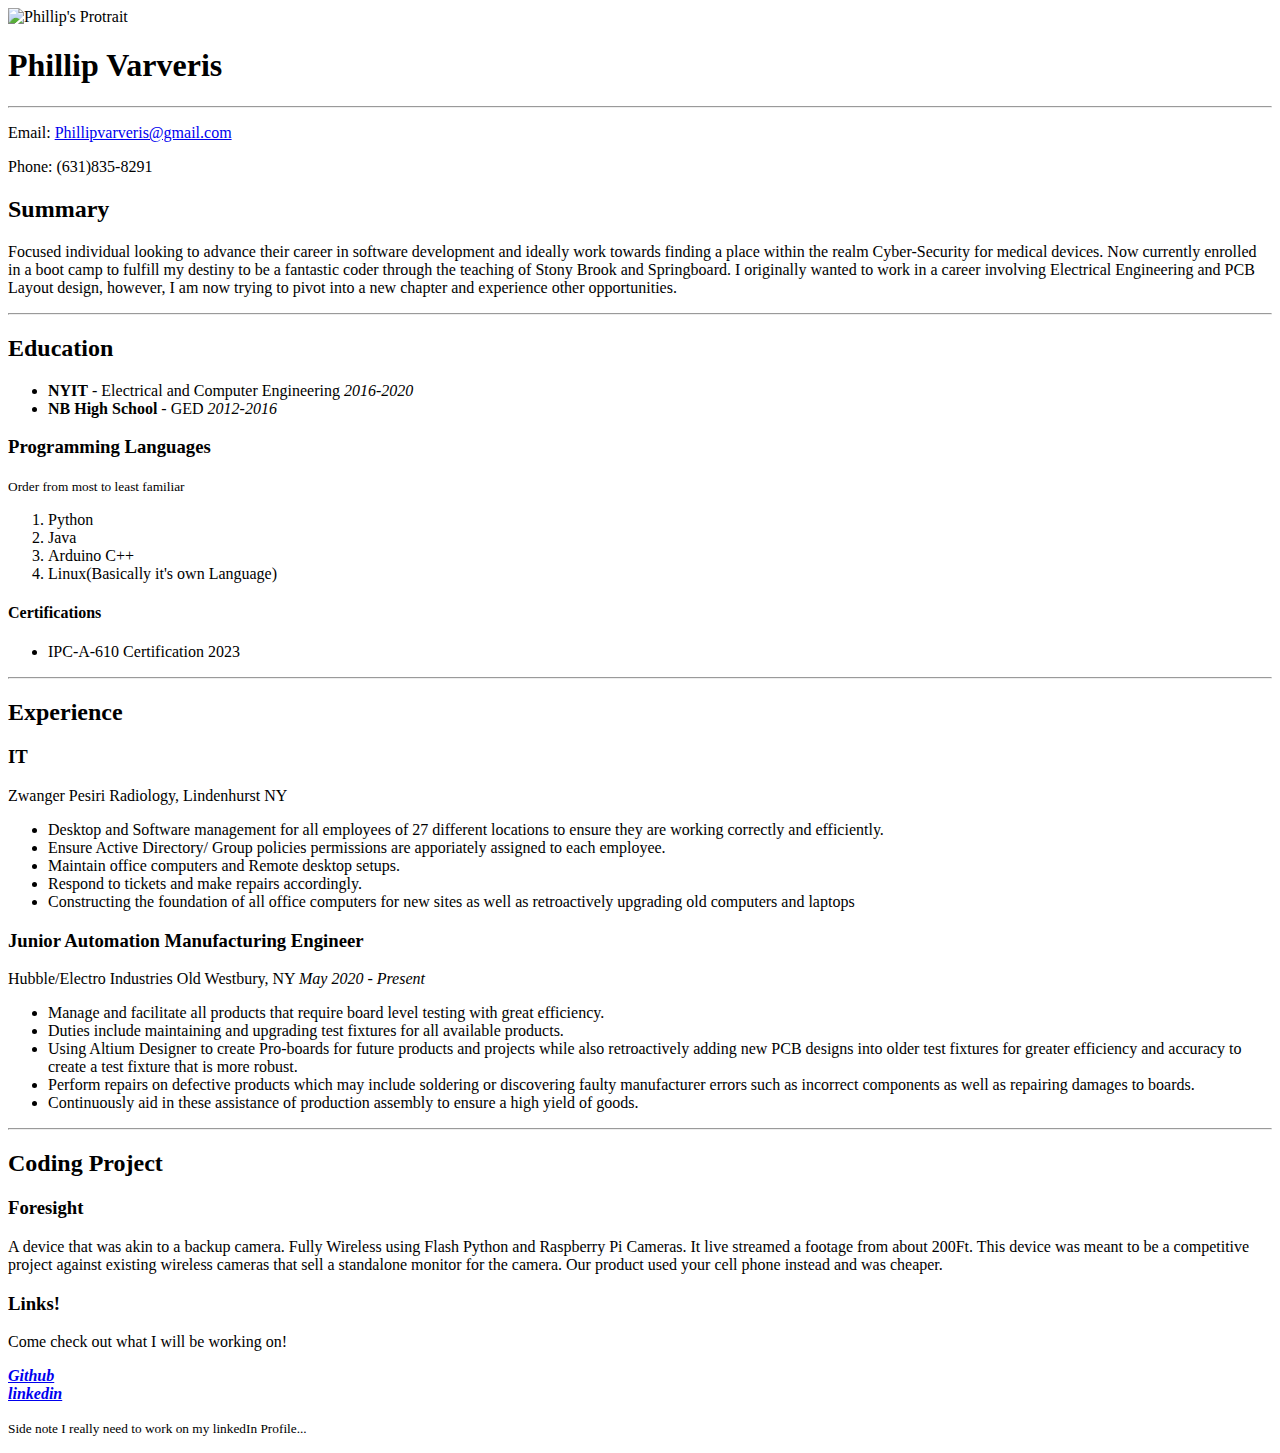
==== index.html @ 9ce65b91 "Merge e201e0ba79f2aab0605f20589546055c1c4a7bfb into a5d68323caaba52f3f9387bc329c0ca9740bcaac" ====
<!DOCTYPE html>
<html lang="en">

<head>
  <meta charset="UTF-8">
  <meta name="viewport" content="width=device-width, initial-scale=1.0">
  <title>Phillip's Digital CV</title>
  <meta name="description" content="Digital CV  for Phillip, a man with the dream of becoming a software engineer">
</head>

<body>
  
  <!-- Start the sections divdie into 3 parts... header, main, footer. 
  Section off each point  -->
  <header>
    <img src="./Images/Phillip.PNG" width="180" alt="Phillip's Protrait" >
    <H1>Phillip Varveris</H1>
    <hr> 
    <p> Email: <a href="Phillipvarveris@gmail.com"> Phillipvarveris@gmail.com</a> </p>
    <p> Phone: (631)835-8291</p>
  </header>

  <main>
  <!--Startin Summary-->
    <section>
      <h2>Summary</h2>
      <p>Focused individual looking to advance their career in software development and ideally work towards finding a place within the realm Cyber-Security for medical devices. Now currently enrolled in a boot camp to fulfill my destiny to be a fantastic coder through the teaching of Stony Brook and Springboard. I originally wanted to work in a career involving Electrical Engineering and PCB Layout design, however, I am now trying to pivot into a new chapter and experience other opportunities.</p>
 <hr> 
    </section>
    <!--Education-->
    <section>
      <h2>Education</h2>
      <ul>
        <li><b>NYIT</b> - Electrical and Computer Engineering <i>2016-2020</i></li>
        <li><b>NB High School</b> - GED <i>2012-2016</i></li>
      </ul>
    </section>
    <!--Skills Added from Resume-->
    <!--
    <section>
      <h2>Technical Skills</h2>
      <div>
        <h3><b>Software/Tools</b></h3>
        <ul>
          <li>Microsoft Office</li>
          <li>AutoCAD</li>
          <li>Fusion 360</li>
          <li>Altium Designer</li>
          <li>MATLAB</li>
          <li>LTSpice</li>
          <li>NI Multisim</li>
        </ul> -->
<!--Formatted Software tools into a table-->
<!--<h2>Technical Skills</h2>
<h3>Software/Tools</h3>
<table>
  <thead>
    <tr>
      <th>Software</th>
      <th>Description</th>
      <th>Skill Level</th>
    </tr>
  </thead>
  <tbody>
    <tr>
      <td>Microsoft Office</td>
      <td> Word, Excel, Power Point, and other production tools</td>
      <td>God tier</td>
    </tr>
    <tr>
      <td>Altium Designer</td>
      <td>PCB and electronic desgin automation for circuit boards</td>
      <td>Intermediate</td>
    </tr>
    <tr>
      <td>AutoCAD</td>
      <td>Software focued on architecture and engineering based on 2D and 3D design modeling</td>
      <td>Intermediate</td>
    </tr>
    <tr>
      <td>Fusion 360</td>
      <td>a 3D based modeling software </td>
      <td>Familar</td>
    </tr>
    <tr>
      <td>LTSpice</td>
      <td>Circuit simulation and design</td>
      <td>Advanced</td>
    </tr>
    <tr>
      <td>Blender</td>
      <td>Animation and modeling Software</td>
      <td>Beginner</td>
    </tr>
    <tr>
      <td>PhotoShop</td>
      <td>One of the best photo editors</td>
      <td>Intermediate</td>
    </tr>
    <tr></tr>
  </tbody>
</table>
      </div>
      <div> -->
      <!--Order From most to least familiar using ordered list to show the importance of having order-->
        <h3>Programming Languages</h3>
        <p><small>Order from most to least familiar</small></p>
        <ol>
          <li>Python</li>
          <li>Java</li>
          <li>Arduino C++</li>
          <li>Linux(Basically it's own Language)</li>
        </ol>
      </div>
      <div>
        <h4>Certifications</h4>
        <ul>
          <li>IPC-A-610 Certification 2023</li>
        </ul>
      </div>
    </section>
    <!-- Add Work Experience-->
    <hr> 
    <section>
      <h2>Experience</h2>
      <div>
        <h3>IT</h3>
        <p>Zwanger Pesiri Radiology, Lindenhurst NY</p>
        <ul>
          <li> Desktop and Software management for all employees of 27 different locations to ensure they are working
            correctly
            and efficiently.</li>
          <li>Ensure Active Directory/ Group policies permissions are apporiately assigned to each employee.</li>
          <li>Maintain office computers and Remote desktop setups.</li>
          <li>Respond to tickets and make repairs accordingly.</li>
          <li>Constructing the foundation of all office computers for new sites as well as retroactively upgrading old
            computers and laptops</li>
        </ul>
      </div>
      <div>
        <h3>Junior Automation Manufacturing Engineer</h3>
        <p>Hubble/Electro Industries Old Westbury, NY <i>May 2020 - Present</i></p>
        <ul>
          <li>Manage and facilitate all products that require board level testing with great efficiency.</li>
          <li>Duties include maintaining and upgrading test fixtures for all available products.</li>
          <li>Using Altium Designer to create Pro-boards for future products and projects while also retroactively adding new PCB designs into older test fixtures for greater efficiency and accuracy to create a test fixture that is more robust.</li>
          <li>Perform repairs on defective products which may include soldering or discovering faulty manufacturer errors such as incorrect components as well as repairing damages to boards.</li>
          <li>Continuously aid in these assistance of production assembly to ensure a high yield of goods.</li>
        </ul>
      </div>
    </section>
  <!--College Coding Project from 2019-->
  <hr> 
    <h2>Coding Project</h2>
    <h3>Foresight</h3>
   <p>A device that was akin to a backup camera. Fully Wireless using Flash Python and Raspberry Pi Cameras. It live
    streamed a footage from about 200Ft. This device was meant to be a competitive project against existing wireless cameras that sell a standalone monitor for the camera. Our product used your cell phone instead and was cheaper.</p> 
  </main>

  <footer>
  <h3>Links!</h3>
    <p>Come check out what I will be working on!</p>
    <b><i><a href="https://github.com/PhillJr"> Github </a></i></b>
    <br>
    <b><i><a href="https://www.linkedin.com/in/phillip-varveris-836770120/"> linkedin </a></i></b>
    <p><small>Side note I really need to work on my linkedIn Profile...</small></p>
    
  </footer>

</body>

</html>
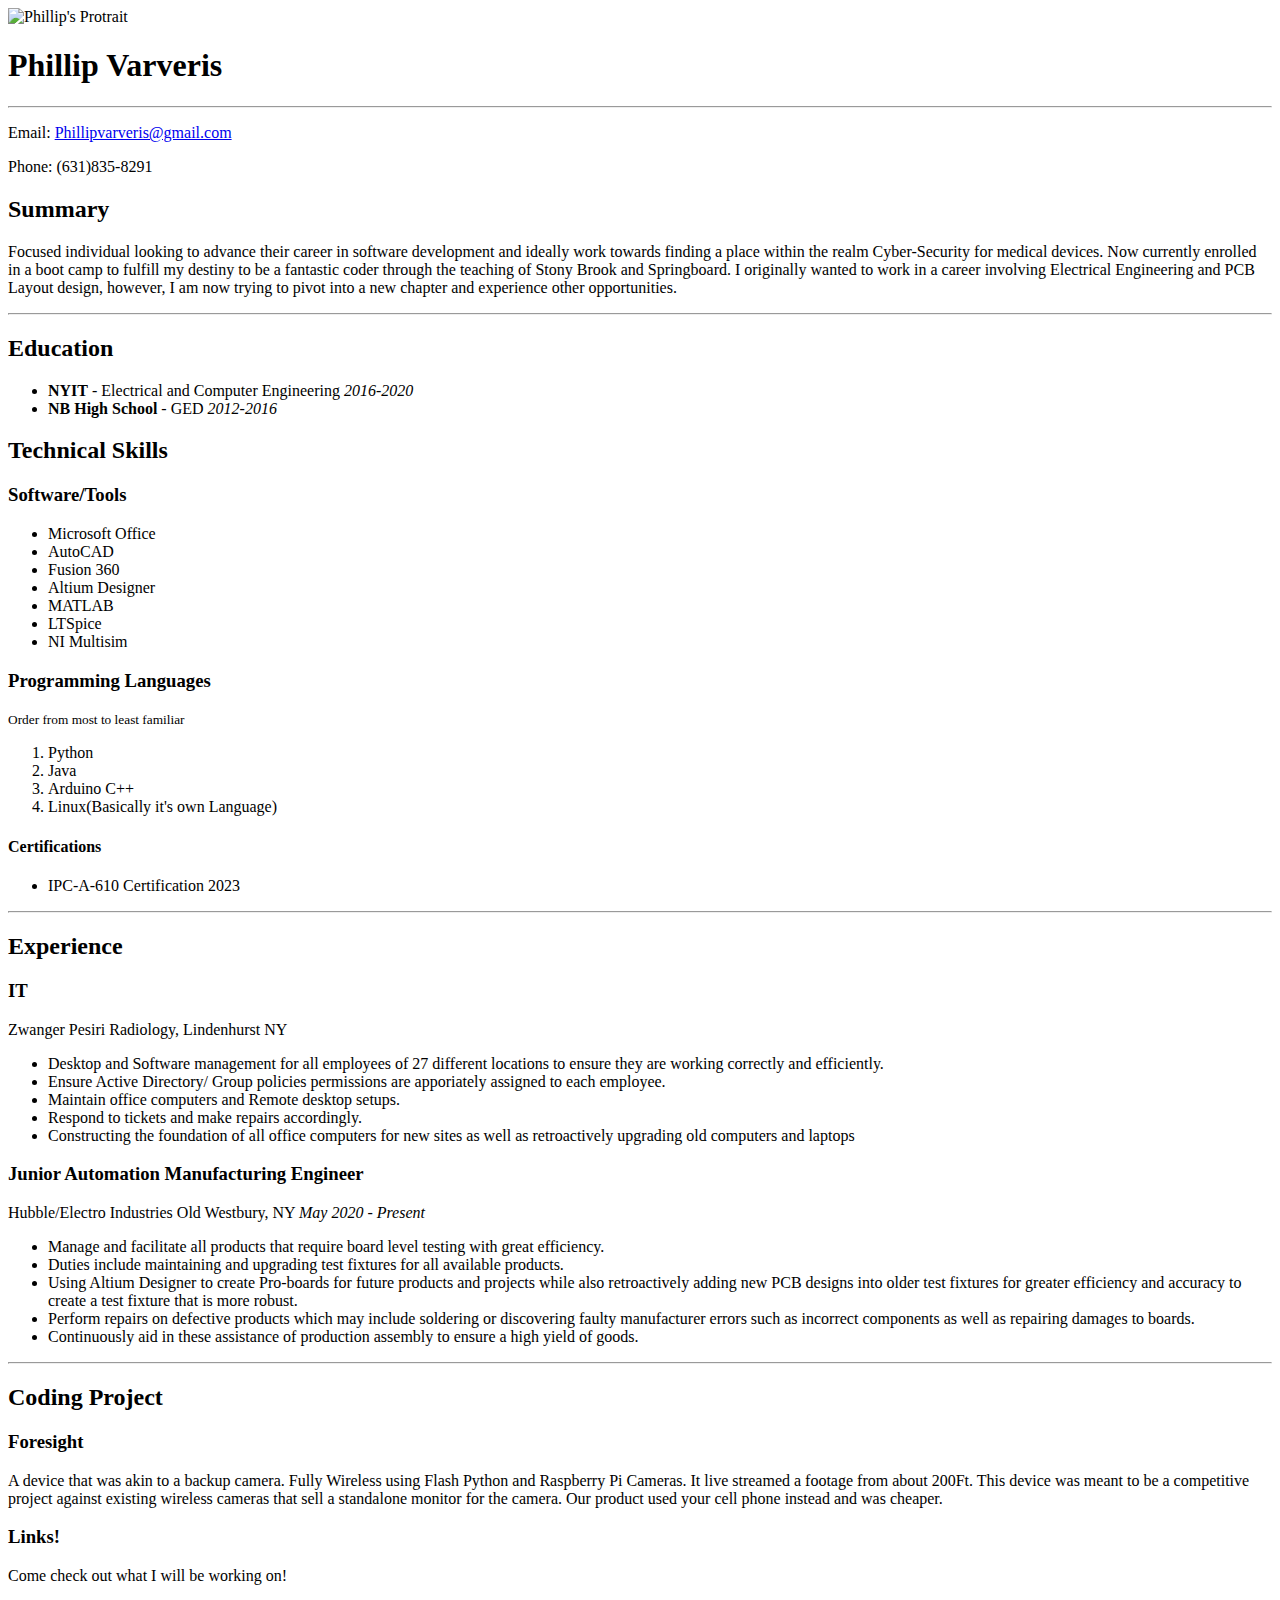
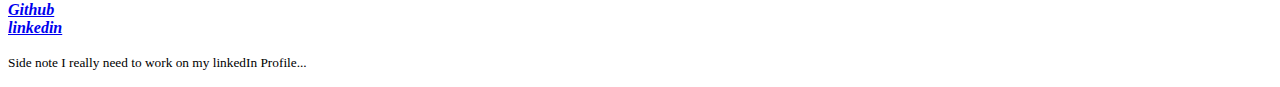
==== commit cee41f56: "Set main file to original state before exersice 1.2" ====
--- a/index.html
+++ b/index.html
@@ -36,7 +36,7 @@
       </ul>
     </section>
     <!--Skills Added from Resume-->
-    <!--
+
     <section>
       <h2>Technical Skills</h2>
       <div>
@@ -49,59 +49,9 @@
           <li>MATLAB</li>
           <li>LTSpice</li>
           <li>NI Multisim</li>
-        </ul> -->
-<!--Formatted Software tools into a table-->
-<!--<h2>Technical Skills</h2>
-<h3>Software/Tools</h3>
-<table>
-  <thead>
-    <tr>
-      <th>Software</th>
-      <th>Description</th>
-      <th>Skill Level</th>
-    </tr>
-  </thead>
-  <tbody>
-    <tr>
-      <td>Microsoft Office</td>
-      <td> Word, Excel, Power Point, and other production tools</td>
-      <td>God tier</td>
-    </tr>
-    <tr>
-      <td>Altium Designer</td>
-      <td>PCB and electronic desgin automation for circuit boards</td>
-      <td>Intermediate</td>
-    </tr>
-    <tr>
-      <td>AutoCAD</td>
-      <td>Software focued on architecture and engineering based on 2D and 3D design modeling</td>
-      <td>Intermediate</td>
-    </tr>
-    <tr>
-      <td>Fusion 360</td>
-      <td>a 3D based modeling software </td>
-      <td>Familar</td>
-    </tr>
-    <tr>
-      <td>LTSpice</td>
-      <td>Circuit simulation and design</td>
-      <td>Advanced</td>
-    </tr>
-    <tr>
-      <td>Blender</td>
-      <td>Animation and modeling Software</td>
-      <td>Beginner</td>
-    </tr>
-    <tr>
-      <td>PhotoShop</td>
-      <td>One of the best photo editors</td>
-      <td>Intermediate</td>
-    </tr>
-    <tr></tr>
-  </tbody>
-</table>
+        </ul>
       </div>
-      <div> -->
+      <div>
       <!--Order From most to least familiar using ordered list to show the importance of having order-->
         <h3>Programming Languages</h3>
         <p><small>Order from most to least familiar</small></p>
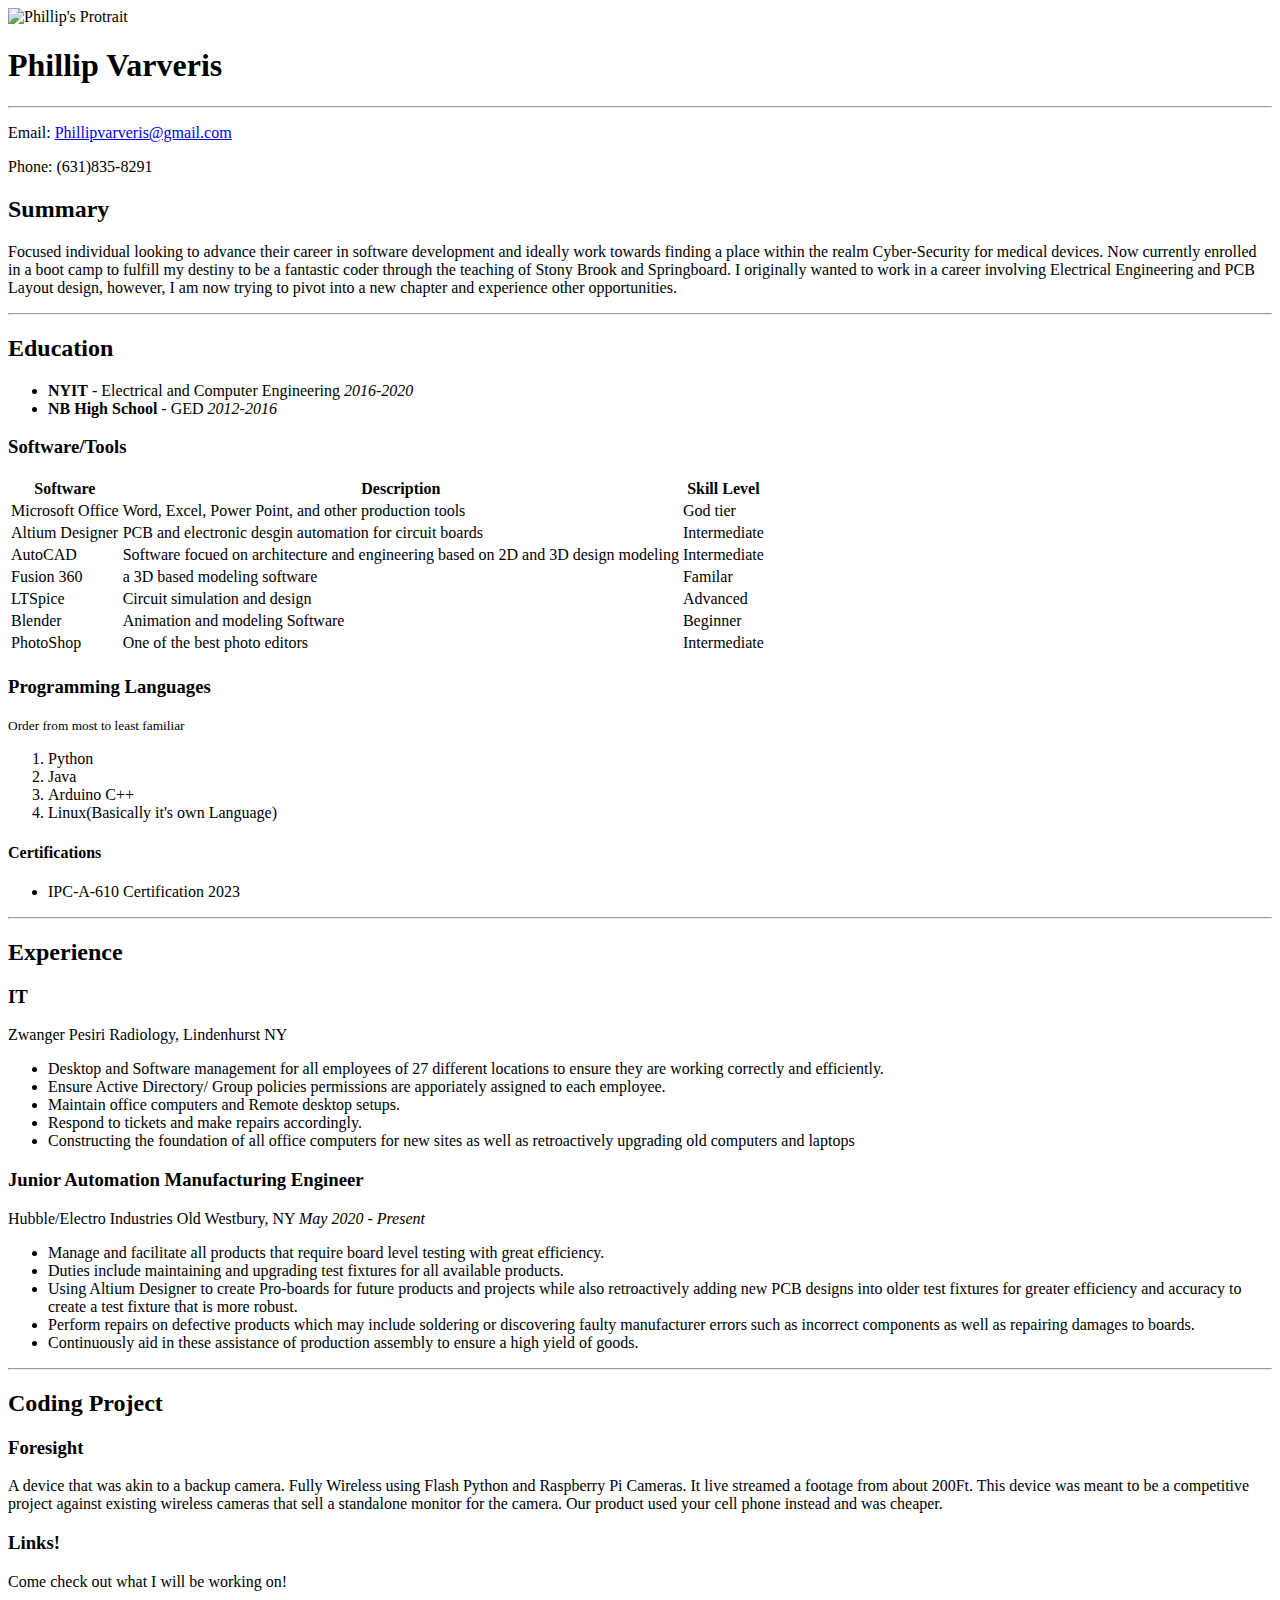
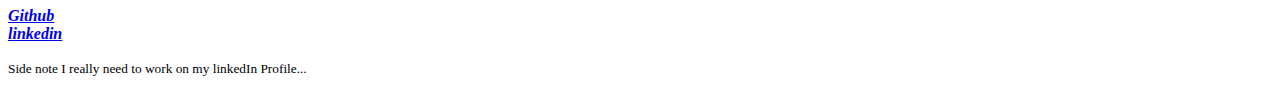
==== commit 70786830: "Added Table" ====
--- a/index.html
+++ b/index.html
@@ -36,20 +36,55 @@
       </ul>
     </section>
     <!--Skills Added from Resume-->
-
-    <section>
-      <h2>Technical Skills</h2>
-      <div>
-        <h3><b>Software/Tools</b></h3>
-        <ul>
-          <li>Microsoft Office</li>
-          <li>AutoCAD</li>
-          <li>Fusion 360</li>
-          <li>Altium Designer</li>
-          <li>MATLAB</li>
-          <li>LTSpice</li>
-          <li>NI Multisim</li>
-        </ul>
+<!--Formatted Software tools into a table-->
+<h3>Software/Tools</h3>
+<table>
+  <thead>
+    <tr>
+      <th>Software</th>
+      <th>Description</th>
+      <th>Skill Level</th>
+    </tr>
+  </thead>
+  <tbody>
+    <tr>
+      <td>Microsoft Office</td>
+      <td> Word, Excel, Power Point, and other production tools</td>
+      <td>God tier</td>
+    </tr>
+    <tr>
+      <td>Altium Designer</td>
+      <td>PCB and electronic desgin automation for circuit boards</td>
+      <td>Intermediate</td>
+    </tr>
+    <tr>
+      <td>AutoCAD</td>
+      <td>Software focued on architecture and engineering based on 2D and 3D design modeling</td>
+      <td>Intermediate</td>
+    </tr>
+    <tr>
+      <td>Fusion 360</td>
+      <td>a 3D based modeling software </td>
+      <td>Familar</td>
+    </tr>
+    <tr>
+      <td>LTSpice</td>
+      <td>Circuit simulation and design</td>
+      <td>Advanced</td>
+    </tr>
+    <tr>
+      <td>Blender</td>
+      <td>Animation and modeling Software</td>
+      <td>Beginner</td>
+    </tr>
+    <tr>
+      <td>PhotoShop</td>
+      <td>One of the best photo editors</td>
+      <td>Intermediate</td>
+    </tr>
+    <tr></tr>
+  </tbody>
+</table>
       </div>
       <div>
       <!--Order From most to least familiar using ordered list to show the importance of having order-->
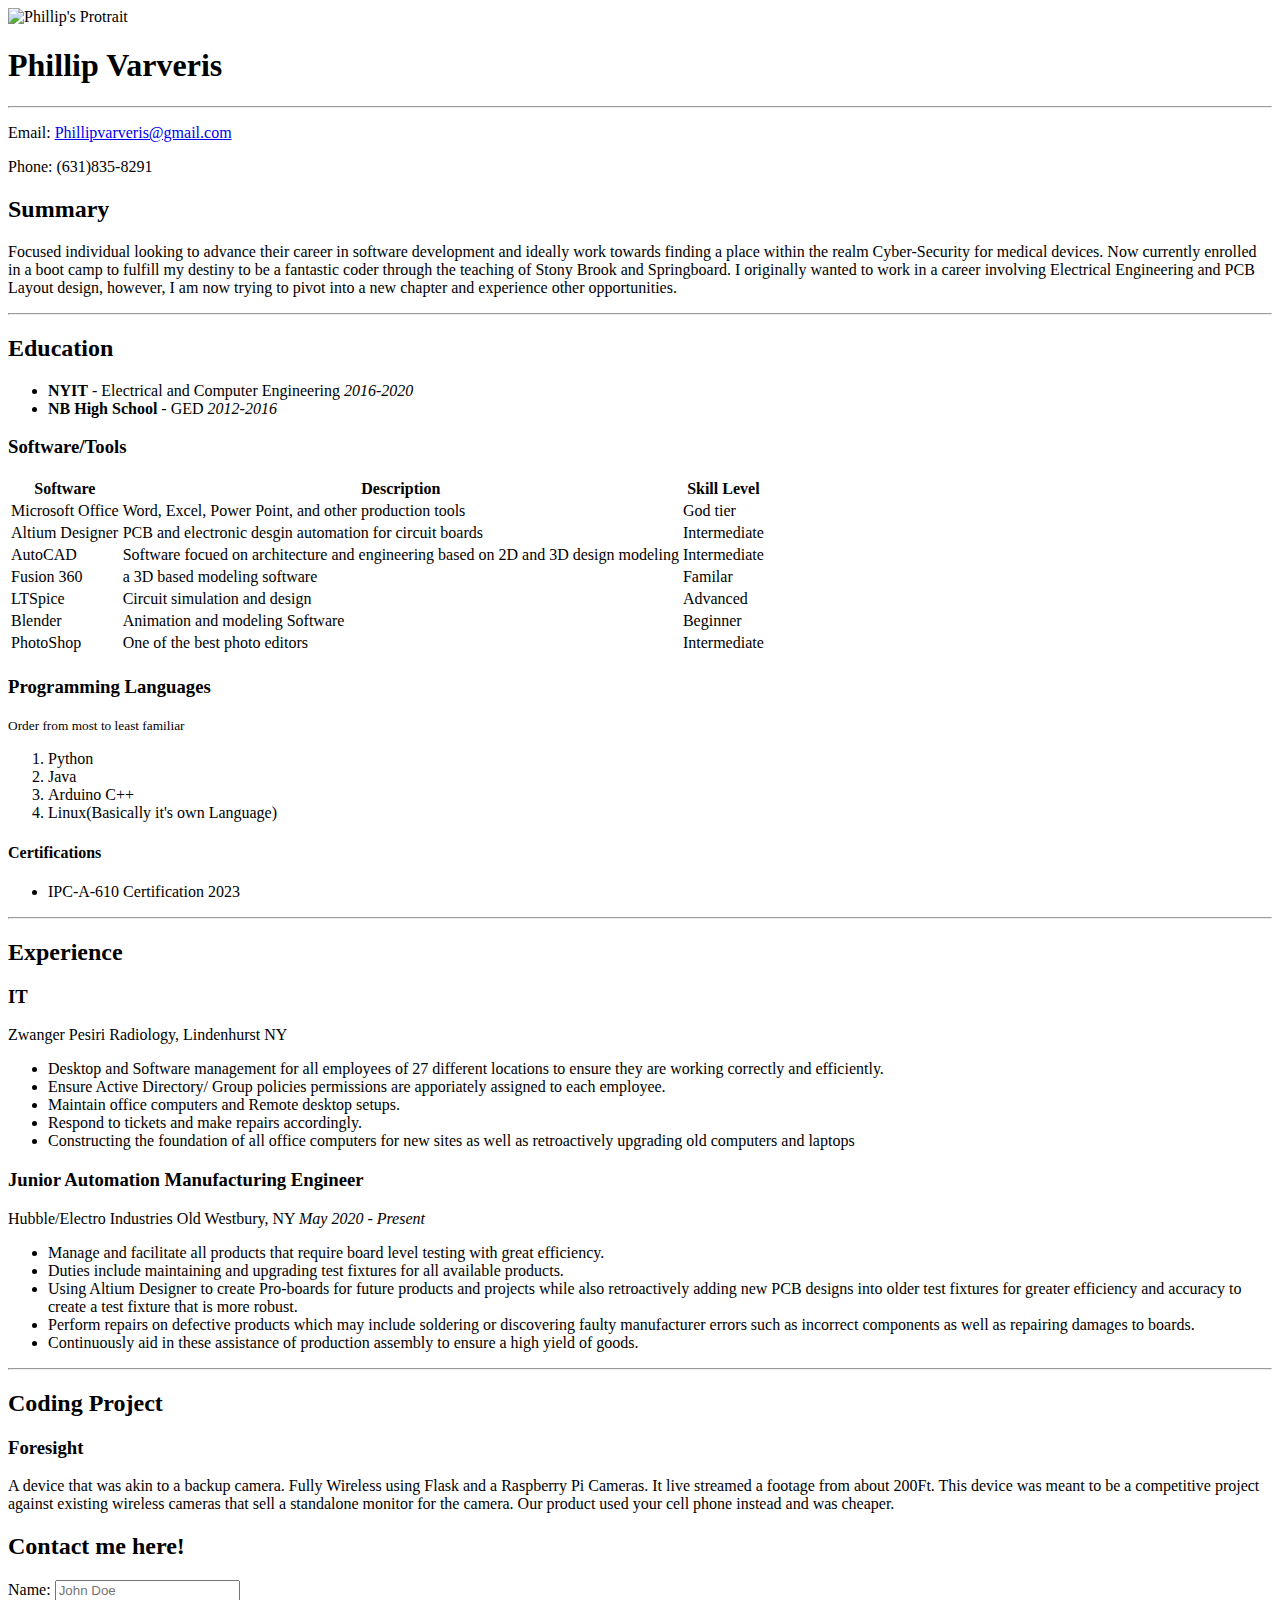
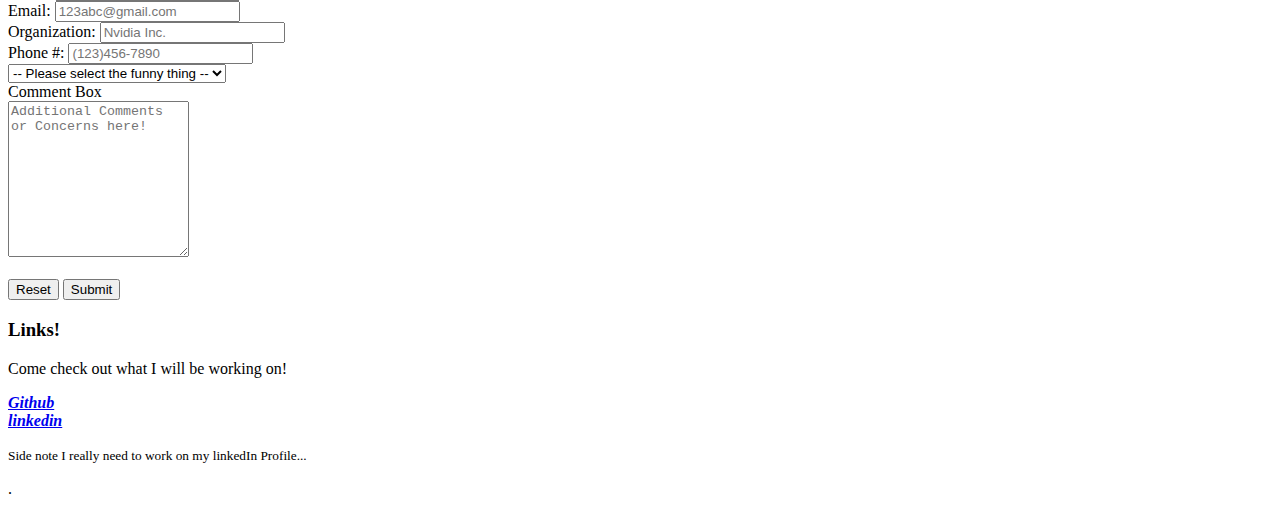
==== commit 64250040: "Finished execerise 1.3" ====
--- a/index.html
+++ b/index.html
@@ -9,23 +9,27 @@
 </head>
 
 <body>
-  
+
   <!-- Start the sections divdie into 3 parts... header, main, footer. 
   Section off each point  -->
   <header>
-    <img src="./Images/Phillip.PNG" width="180" alt="Phillip's Protrait" >
+    <img src="./Images/Phillip.PNG" width="180" alt="Phillip's Protrait">
     <H1>Phillip Varveris</H1>
-    <hr> 
+    <hr>
     <p> Email: <a href="Phillipvarveris@gmail.com"> Phillipvarveris@gmail.com</a> </p>
     <p> Phone: (631)835-8291</p>
   </header>
 
   <main>
-  <!--Startin Summary-->
+    <!--Startin Summary-->
     <section>
       <h2>Summary</h2>
-      <p>Focused individual looking to advance their career in software development and ideally work towards finding a place within the realm Cyber-Security for medical devices. Now currently enrolled in a boot camp to fulfill my destiny to be a fantastic coder through the teaching of Stony Brook and Springboard. I originally wanted to work in a career involving Electrical Engineering and PCB Layout design, however, I am now trying to pivot into a new chapter and experience other opportunities.</p>
- <hr> 
+      <p>Focused individual looking to advance their career in software development and ideally work towards finding a
+        place within the realm Cyber-Security for medical devices. Now currently enrolled in a boot camp to fulfill my
+        destiny to be a fantastic coder through the teaching of Stony Brook and Springboard. I originally wanted to work
+        in a career involving Electrical Engineering and PCB Layout design, however, I am now trying to pivot into a new
+        chapter and experience other opportunities.</p>
+      <hr>
     </section>
     <!--Education-->
     <section>
@@ -36,76 +40,76 @@
       </ul>
     </section>
     <!--Skills Added from Resume-->
-<!--Formatted Software tools into a table-->
-<h3>Software/Tools</h3>
-<table>
-  <thead>
-    <tr>
-      <th>Software</th>
-      <th>Description</th>
-      <th>Skill Level</th>
-    </tr>
-  </thead>
-  <tbody>
-    <tr>
-      <td>Microsoft Office</td>
-      <td> Word, Excel, Power Point, and other production tools</td>
-      <td>God tier</td>
-    </tr>
-    <tr>
-      <td>Altium Designer</td>
-      <td>PCB and electronic desgin automation for circuit boards</td>
-      <td>Intermediate</td>
-    </tr>
-    <tr>
-      <td>AutoCAD</td>
-      <td>Software focued on architecture and engineering based on 2D and 3D design modeling</td>
-      <td>Intermediate</td>
-    </tr>
-    <tr>
-      <td>Fusion 360</td>
-      <td>a 3D based modeling software </td>
-      <td>Familar</td>
-    </tr>
-    <tr>
-      <td>LTSpice</td>
-      <td>Circuit simulation and design</td>
-      <td>Advanced</td>
-    </tr>
-    <tr>
-      <td>Blender</td>
-      <td>Animation and modeling Software</td>
-      <td>Beginner</td>
-    </tr>
-    <tr>
-      <td>PhotoShop</td>
-      <td>One of the best photo editors</td>
-      <td>Intermediate</td>
-    </tr>
-    <tr></tr>
-  </tbody>
-</table>
-      </div>
-      <div>
+    <!--Formatted Software tools into a table-->
+    <h3>Software/Tools</h3>
+    <table>
+      <thead>
+        <tr>
+          <th>Software</th>
+          <th>Description</th>
+          <th>Skill Level</th>
+        </tr>
+      </thead>
+      <tbody>
+        <tr>
+          <td>Microsoft Office</td>
+          <td> Word, Excel, Power Point, and other production tools</td>
+          <td>God tier</td>
+        </tr>
+        <tr>
+          <td>Altium Designer</td>
+          <td>PCB and electronic desgin automation for circuit boards</td>
+          <td>Intermediate</td>
+        </tr>
+        <tr>
+          <td>AutoCAD</td>
+          <td>Software focued on architecture and engineering based on 2D and 3D design modeling</td>
+          <td>Intermediate</td>
+        </tr>
+        <tr>
+          <td>Fusion 360</td>
+          <td>a 3D based modeling software </td>
+          <td>Familar</td>
+        </tr>
+        <tr>
+          <td>LTSpice</td>
+          <td>Circuit simulation and design</td>
+          <td>Advanced</td>
+        </tr>
+        <tr>
+          <td>Blender</td>
+          <td>Animation and modeling Software</td>
+          <td>Beginner</td>
+        </tr>
+        <tr>
+          <td>PhotoShop</td>
+          <td>One of the best photo editors</td>
+          <td>Intermediate</td>
+        </tr>
+        <tr></tr>
+      </tbody>
+    </table>
+    </div>
+    <div>
       <!--Order From most to least familiar using ordered list to show the importance of having order-->
-        <h3>Programming Languages</h3>
-        <p><small>Order from most to least familiar</small></p>
-        <ol>
-          <li>Python</li>
-          <li>Java</li>
-          <li>Arduino C++</li>
-          <li>Linux(Basically it's own Language)</li>
-        </ol>
-      </div>
-      <div>
-        <h4>Certifications</h4>
-        <ul>
-          <li>IPC-A-610 Certification 2023</li>
-        </ul>
-      </div>
+      <h3>Programming Languages</h3>
+      <p><small>Order from most to least familiar</small></p>
+      <ol>
+        <li>Python</li>
+        <li>Java</li>
+        <li>Arduino C++</li>
+        <li>Linux(Basically it's own Language)</li>
+      </ol>
+    </div>
+    <div>
+      <h4>Certifications</h4>
+      <ul>
+        <li>IPC-A-610 Certification 2023</li>
+      </ul>
+    </div>
     </section>
     <!-- Add Work Experience-->
-    <hr> 
+    <hr>
     <section>
       <h2>Experience</h2>
       <div>
@@ -128,30 +132,79 @@
         <ul>
           <li>Manage and facilitate all products that require board level testing with great efficiency.</li>
           <li>Duties include maintaining and upgrading test fixtures for all available products.</li>
-          <li>Using Altium Designer to create Pro-boards for future products and projects while also retroactively adding new PCB designs into older test fixtures for greater efficiency and accuracy to create a test fixture that is more robust.</li>
-          <li>Perform repairs on defective products which may include soldering or discovering faulty manufacturer errors such as incorrect components as well as repairing damages to boards.</li>
+          <li>Using Altium Designer to create Pro-boards for future products and projects while also retroactively
+            adding new PCB designs into older test fixtures for greater efficiency and accuracy to create a test fixture
+            that is more robust.</li>
+          <li>Perform repairs on defective products which may include soldering or discovering faulty manufacturer
+            errors such as incorrect components as well as repairing damages to boards.</li>
           <li>Continuously aid in these assistance of production assembly to ensure a high yield of goods.</li>
         </ul>
       </div>
     </section>
-  <!--College Coding Project from 2019-->
-  <hr> 
+    <!--College Coding Project from 2019-->
+    <hr>
     <h2>Coding Project</h2>
     <h3>Foresight</h3>
-   <p>A device that was akin to a backup camera. Fully Wireless using Flash Python and Raspberry Pi Cameras. It live
-    streamed a footage from about 200Ft. This device was meant to be a competitive project against existing wireless cameras that sell a standalone monitor for the camera. Our product used your cell phone instead and was cheaper.</p> 
+    <p>A device that was akin to a backup camera. Fully Wireless using Flask and a Raspberry Pi Cameras. It live
+      streamed a footage from about 200Ft. This device was meant to be a competitive project against existing wireless
+      cameras that sell a standalone monitor for the camera. Our product used your cell phone instead and was cheaper.
+    </p>
+
   </main>
 
   <footer>
-  <h3>Links!</h3>
-    <p>Come check out what I will be working on!</p>
-    <b><i><a href="https://github.com/PhillJr"> Github </a></i></b>
-    <br>
-    <b><i><a href="https://www.linkedin.com/in/phillip-varveris-836770120/"> linkedin </a></i></b>
-    <p><small>Side note I really need to work on my linkedIn Profile...</small></p>
-    
+    <section>
+      <h2>Contact me here!</h2>
+      <form action="#" method="get" class="contact-form">
+        <div class="contact-form">
+          <label for="name"> Name: </label>
+          <input title="Please enter your name here" type="text" name="name" id="name" placeholder="John Doe" required>
+        </div>
+        <div>
+          <Label for="email">Email:</Label>
+          <input title="Email Address" type="email" name="email" id="email" placeholder="123abc@gmail.com" required>
+        </div>
+        <div>
+          <label for="org">Organization:</label>
+          <input title="organizationn name" type="text" name="Orangization" id="org" placeholder="Nvidia Inc." required>
+        </div>
+        <div>
+          <label for="org">Phone #:</label>
+          <input title="Phone Number" type="text" name="phone" id="phone" placeholder="(123)456-7890" required>
+        </div>
+        <div>
+          <select name="Funny" id="the-funny">
+            <option value="">-- Please select the funny thing -- </option>
+            <option value="test">This is the funny option</option>
+            <option value="test">Monkeys cooking a cake</option>
+            <option value="test">My love life</option>
+          </select>
+        </div>
+        <div>
+          <label for="Comments"> Comment Box </label><br>
+          <textarea name="Comments" id="Comments" cols="20" rows="10"
+            placeholder="Additional Comments or Concerns here!"></textarea>
+        </div>
+        <!--      <legend>Press the correct button</legend>
+        <input type="radio" id="rice" name="funnybutton" value="not funny" > not funny</input><br>
+        <input type="radio" id="rice" name="funnybutton" value="almost funny" >almost funny</input><br>
+        <input type="radio" id="rice" name="funnybutton" value="the funny" > not funny</input><br>
+  -->
+        <br>
+        <button type="reset">Reset</button>
+        <button type="submit">Submit</button>
+      </form>
+    </section>
+    <section>
+      <h3>Links!</h3>
+      <p>Come check out what I will be working on!</p>
+      <b><i><a href="https://github.com/PhillJr"> Github </a></i></b>
+      <br>
+      <b><i><a href="https://www.linkedin.com/in/phillip-varveris-836770120/"> linkedin </a></i></b>
+      <p><small>Side note I really need to work on my linkedIn Profile...</small></p>
+    </section>
   </footer>
 
 </body>
 
-</html>+</html>.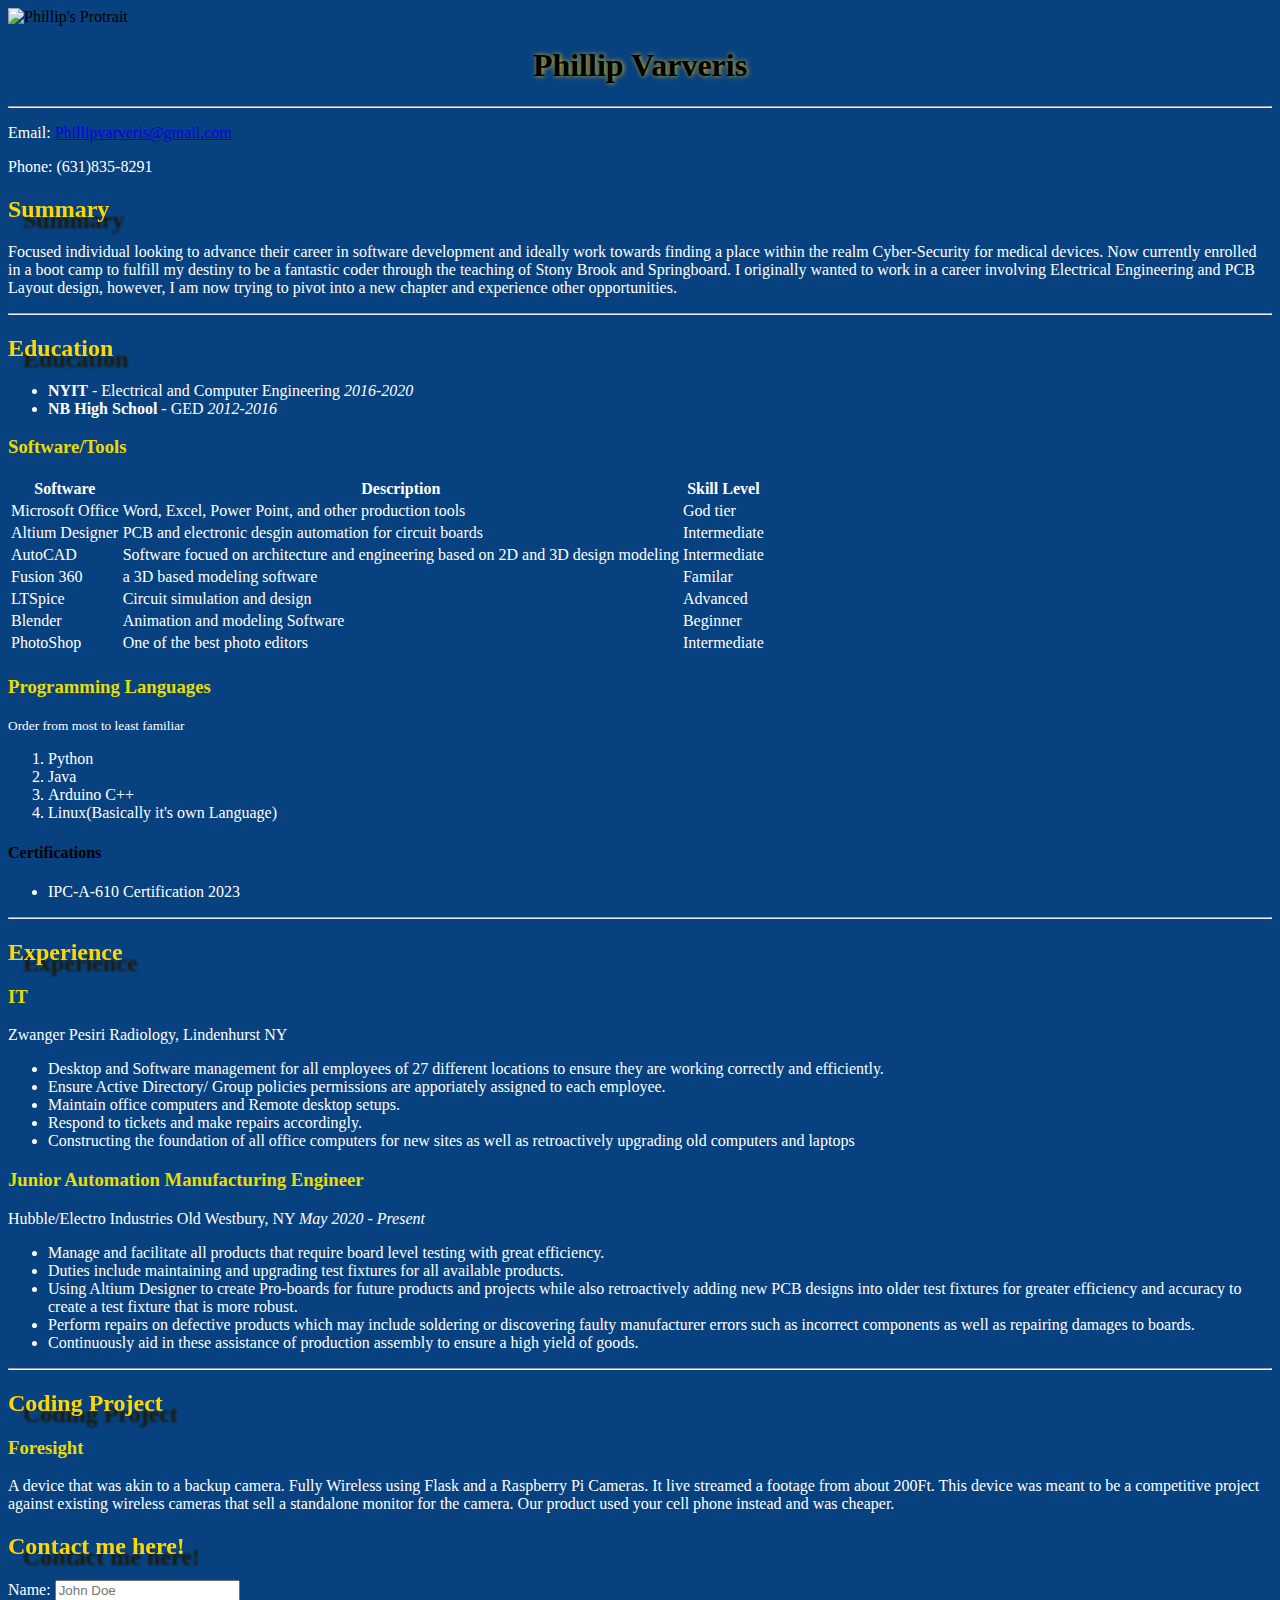
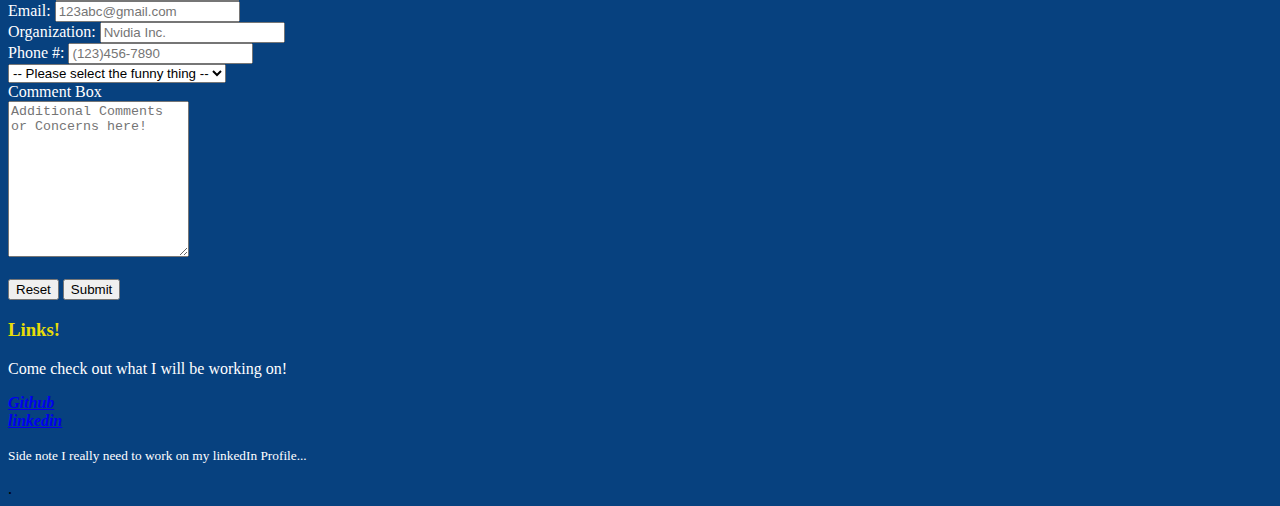
==== commit 56a51d1b: "adding .css file" ====
--- a/index.html
+++ b/index.html
@@ -6,6 +6,7 @@
   <meta name="viewport" content="width=device-width, initial-scale=1.0">
   <title>Phillip's Digital CV</title>
   <meta name="description" content="Digital CV  for Phillip, a man with the dream of becoming a software engineer">
+  <link rel="stylesheet" href="./styles.css">
 </head>
 
 <body>
--- a/styles.css
+++ b/styles.css
@@ -0,0 +1,33 @@
+body {
+    background-color: rgb(7, 65, 127);
+}
+h3{
+    color: hsl(57, 93%, 47%);
+    /* color: white; */
+}
+h2{
+    color: gold;
+    filter: drop-shadow(15px 11px 1px #1a1a0a);
+}
+h1{
+    text-align: center;
+    text-shadow: rgb(225, 184, 20) 1px  0 5px;
+    /* text-shadow: rgb(255, 255, 255) 1px  0 10px; */
+
+}
+p{
+    color: white;
+}
+
+li{
+    color: white;
+}
+th{
+    color: white;
+}
+tr{
+    color: white;
+}
+footer{
+    color: white;
+}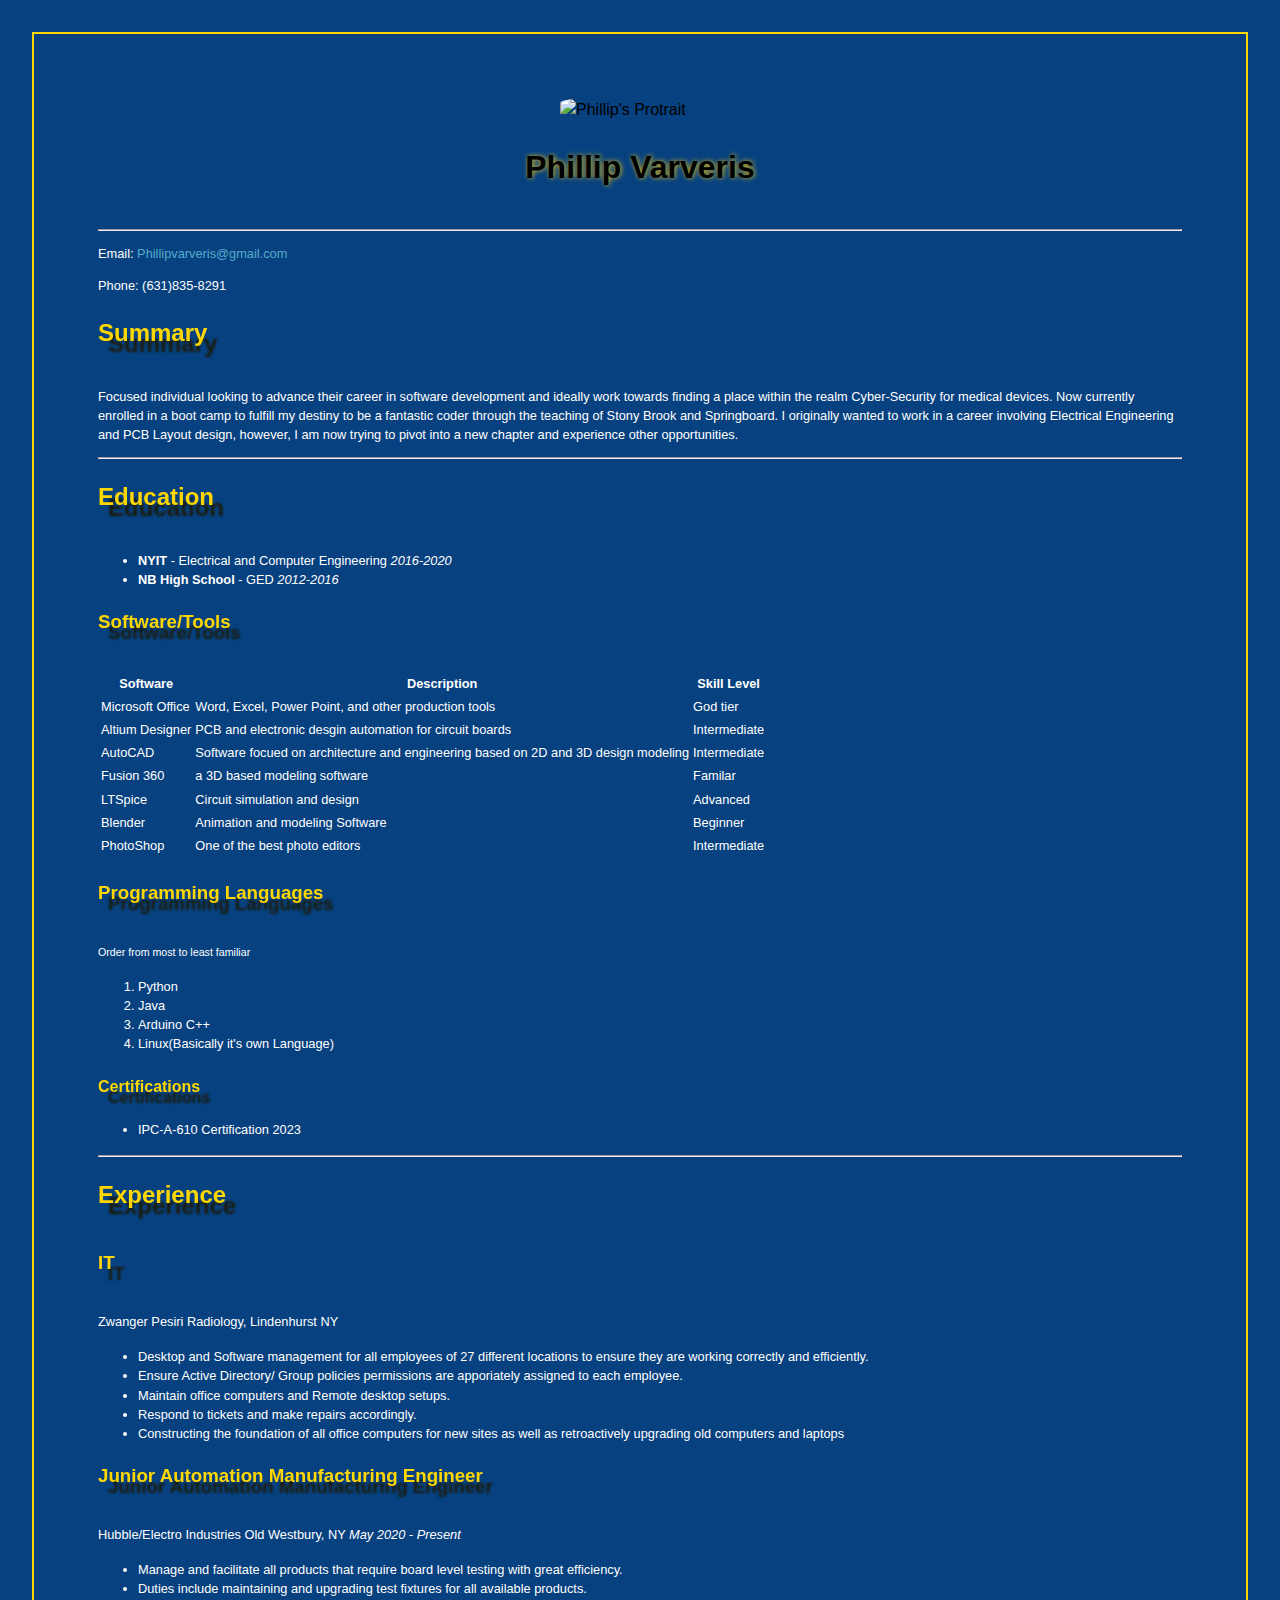
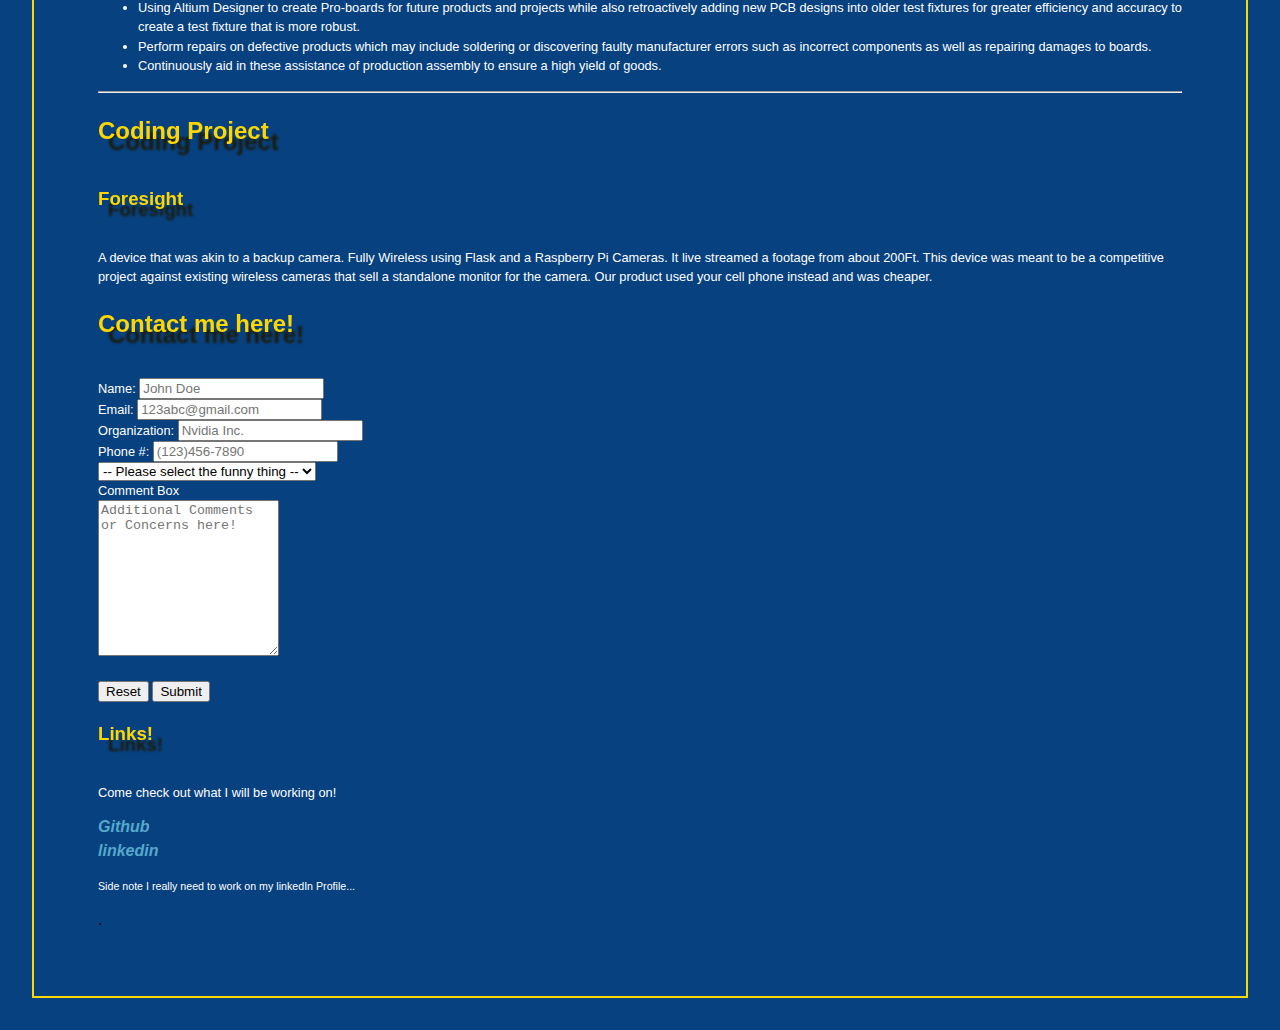
==== commit c14a333b: "Fixed it up" ====
--- a/index.html
+++ b/index.html
@@ -14,8 +14,10 @@
   <!-- Start the sections divdie into 3 parts... header, main, footer. 
   Section off each point  -->
   <header>
+  <div class="image">
     <img src="./Images/Phillip.PNG" width="180" alt="Phillip's Protrait">
-    <H1>Phillip Varveris</H1>
+   </div>
+    <h1>Phillip Varveris</h1>
     <hr>
     <p> Email: <a href="Phillipvarveris@gmail.com"> Phillipvarveris@gmail.com</a> </p>
     <p> Phone: (631)835-8291</p>
--- a/styles.css
+++ b/styles.css
@@ -1,33 +1,74 @@
+/* Helps centers the content  */
+* {
+    box-sizing: border-box;
+}
+
 body {
+    font-family: "Franklin Gothic Medium", "Arial Narrow", Arial, sans-serif;
+    font-size: 16px;
+    line-height: 1.5;
+    margin: 2rem;
+    padding: 4rem;
     background-color: rgb(7, 65, 127);
+    border: 2px solid gold;
 }
-h3{
-    color: hsl(57, 93%, 47%);
+
+h1 {
+    font-size: 2em;
+    text-align: center;
+    text-shadow: rgb(225, 184, 20) 1px 0 5px;
+}
+
+h2 {
+    color: gold;
+    filter: drop-shadow(10px 11px 1px #1a1a0a);
+}
+
+
+h3 {
+    color:  gold;
+    filter: drop-shadow(10px 11px 1px #1a1a0a);
     /* color: white; */
 }
-h2{
-    color: gold;
-    filter: drop-shadow(15px 11px 1px #1a1a0a);
+h4 {
+    color:  gold;
+    filter: drop-shadow(10px 11px 1px #1a1a0a);
+    /* color: white; */
 }
-h1{
-    text-align: center;
-    text-shadow: rgb(225, 184, 20) 1px  0 5px;
-    /* text-shadow: rgb(255, 255, 255) 1px  0 10px; */
 
-}
-p{
+p, li, th, tr, footer {
     color: white;
 }
 
-li{
-    color: white;
+
+h1, h2, h3
+{
+  padding-bottom: 1rem;
 }
-th{
-    color: white;
+
+p, li, table, form
+{
+  font-size: 0.8rem;
 }
-tr{
-    color: white;
+
+a
+{
+  text-decoration: none; /* Removing default underline from links */
+  color: #55AACC; /* A slightly lighter shade for links for better distinction */
 }
-footer{
-    color: white;
-}+
+.image img 
+{
+    display: block;
+    margin-left: auto;
+    margin-right: auto;
+    /* padding: 2em; */
+    border-radius: 20%;
+    width: 10rem;
+}
+form input:hover,
+form textarea:hover
+{
+  outline: none;
+  background-color: rgba(47, 18, 209, 0.455);
+}
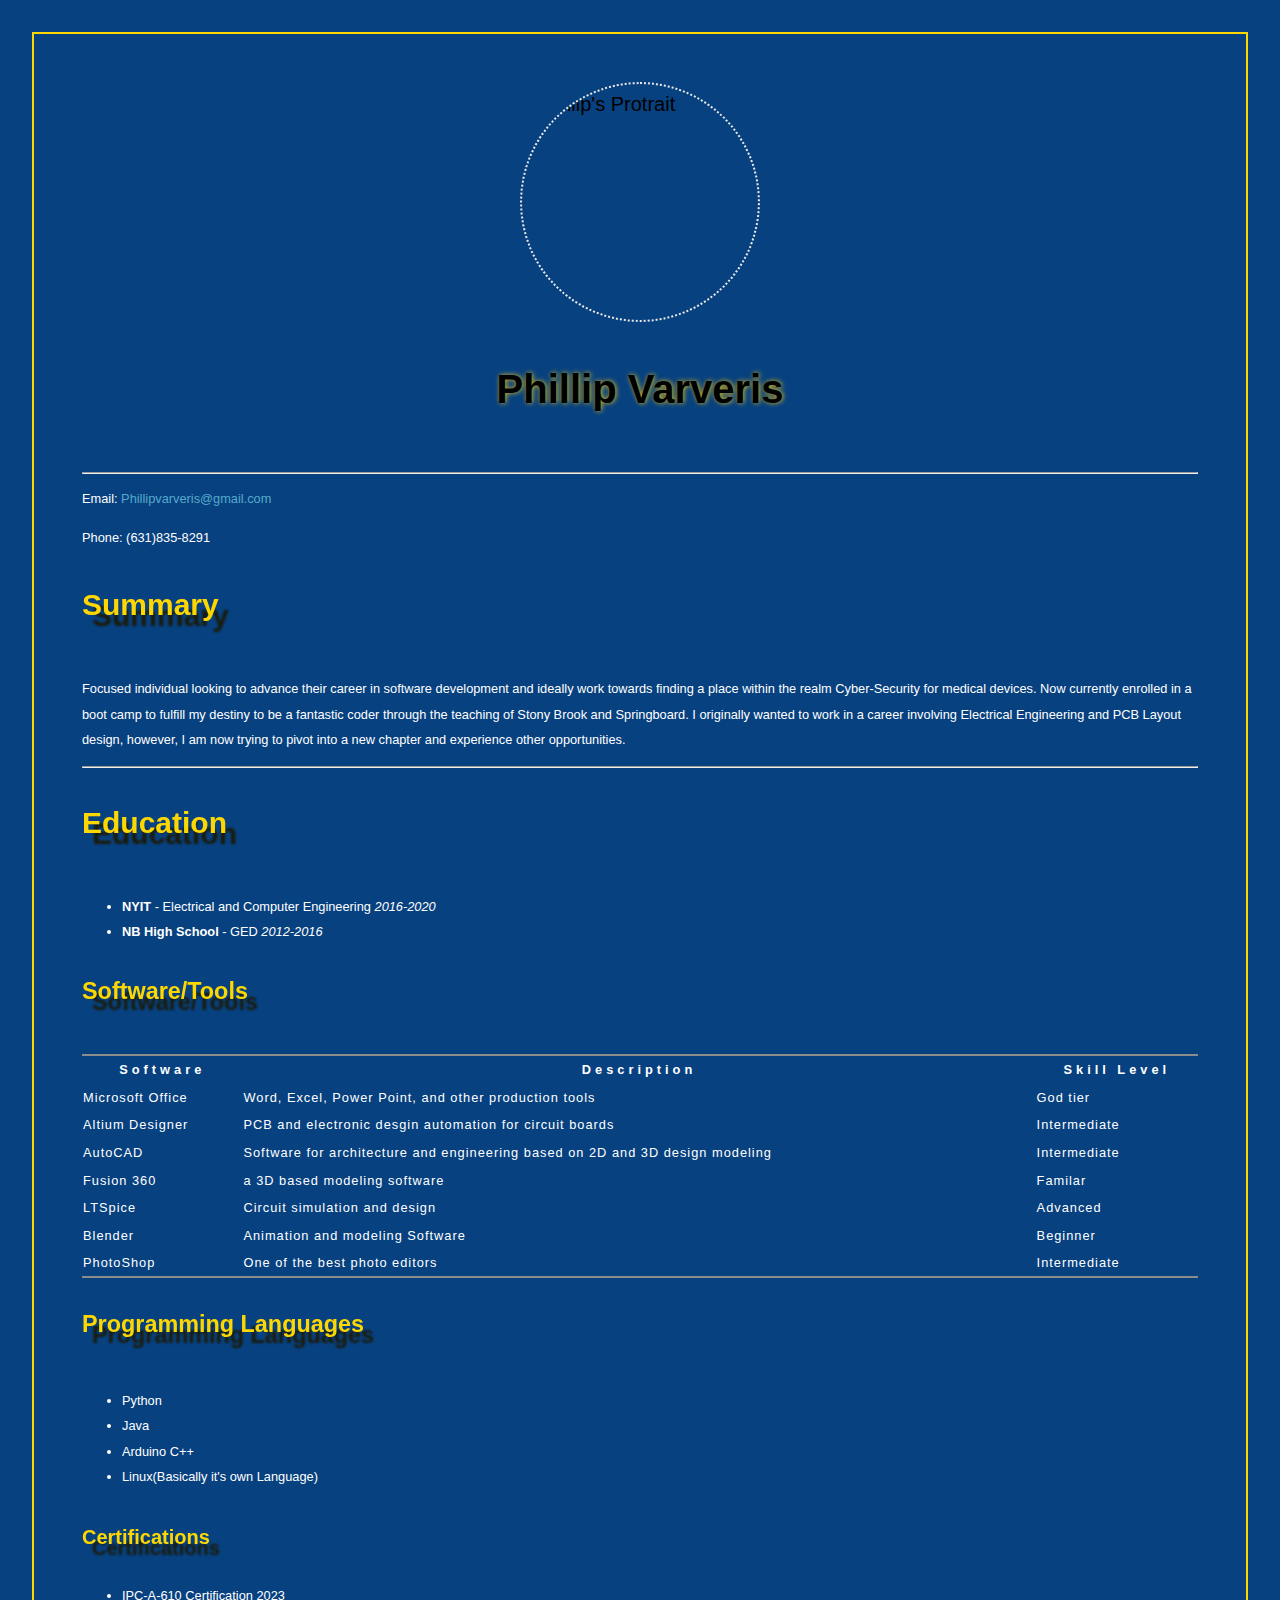
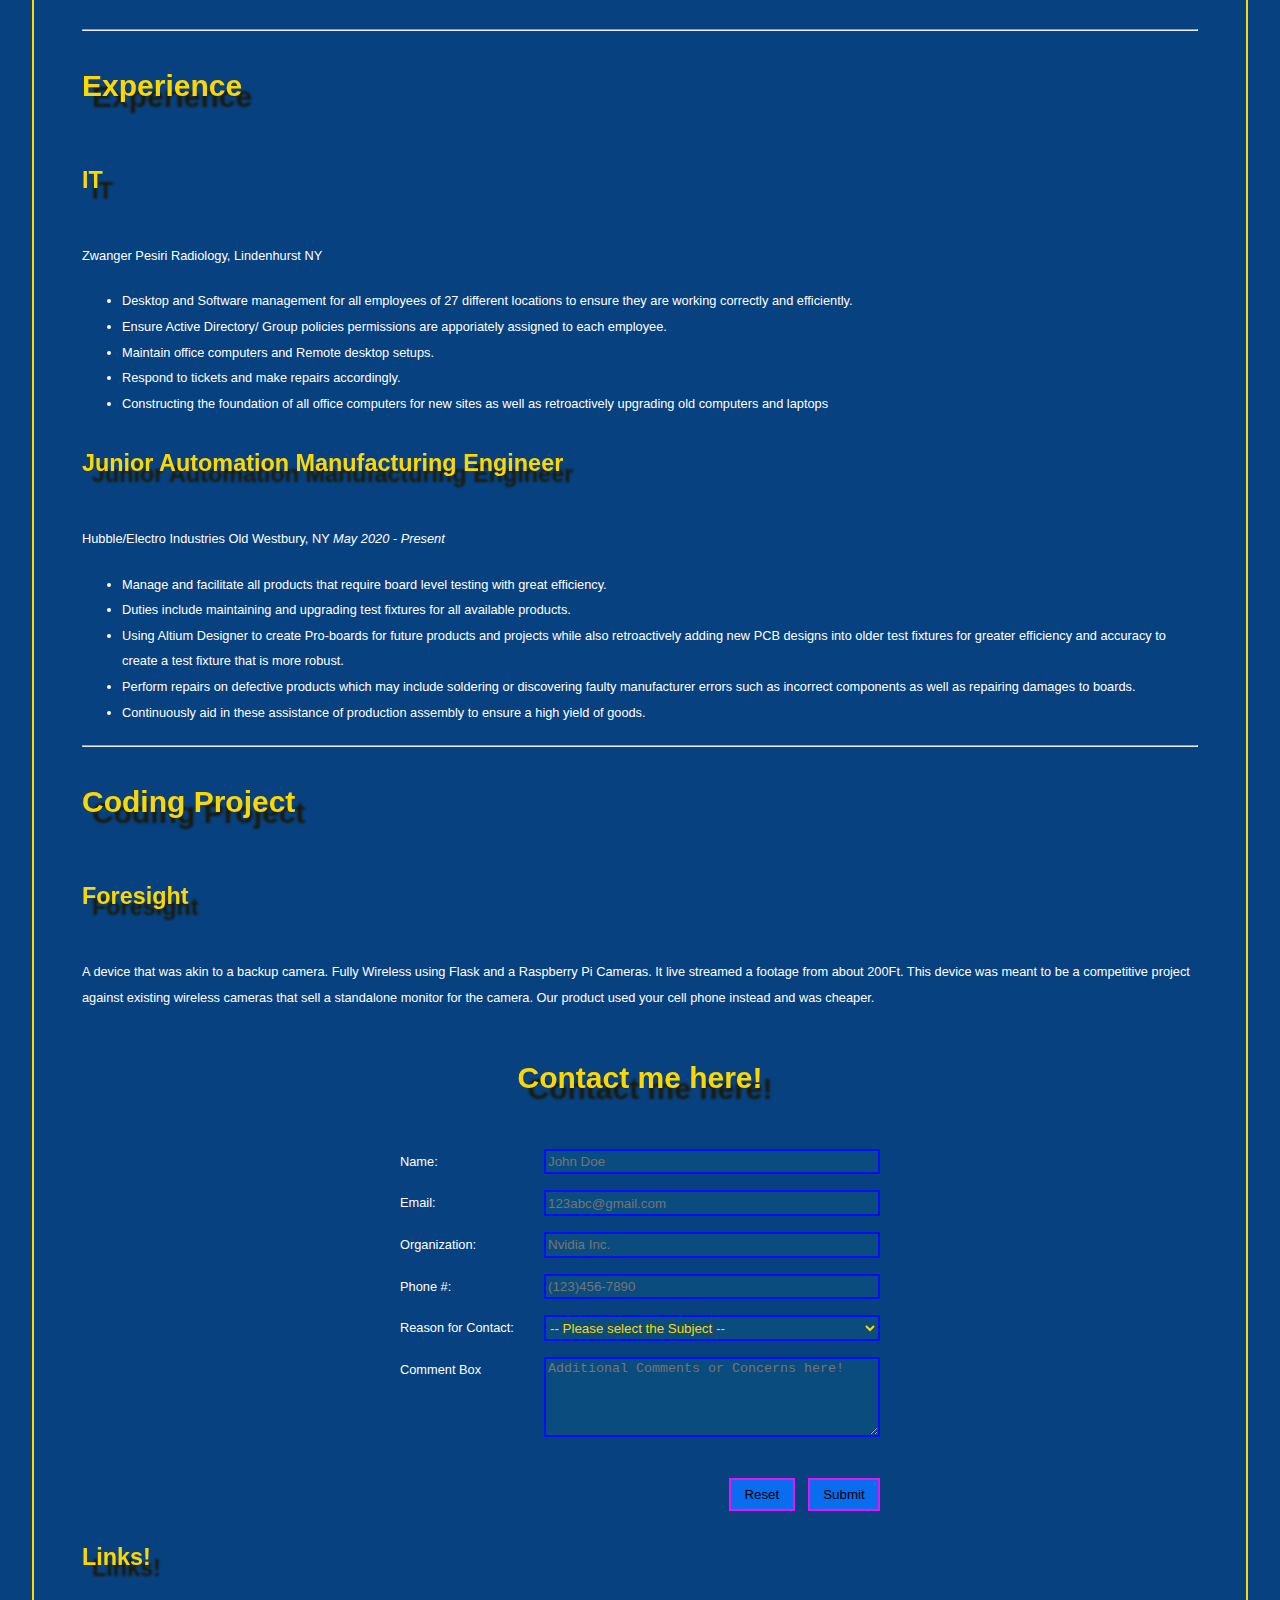
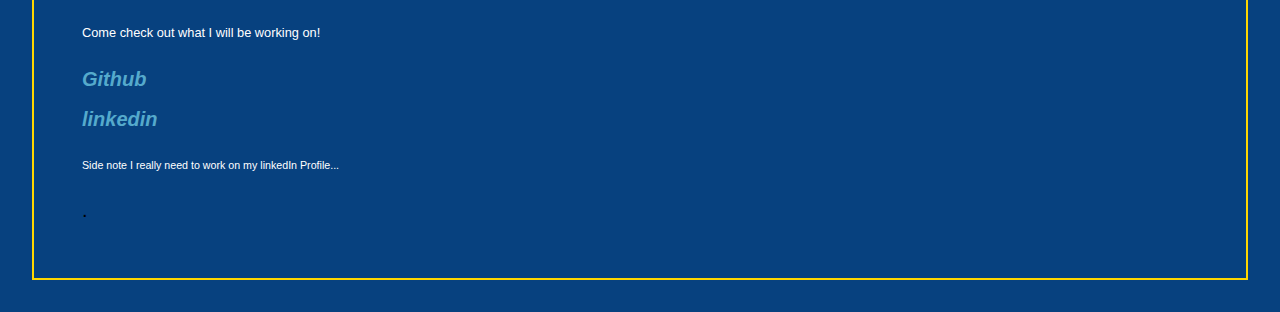
==== commit 4faf8062: "Added more CSS styling plus some minor corrections" ====
--- a/index.html
+++ b/index.html
@@ -14,9 +14,9 @@
   <!-- Start the sections divdie into 3 parts... header, main, footer. 
   Section off each point  -->
   <header>
-  <div class="image">
-    <img src="./Images/Phillip.PNG" width="180" alt="Phillip's Protrait">
-   </div>
+    <div class="image-container">
+      <img class="border-dotted" src="./Images/Phillip.PNG" width="120" alt="Phillip's Protrait">
+    </div>
     <h1>Phillip Varveris</h1>
     <hr>
     <p> Email: <a href="Phillipvarveris@gmail.com"> Phillipvarveris@gmail.com</a> </p>
@@ -45,6 +45,8 @@
     <!--Skills Added from Resume-->
     <!--Formatted Software tools into a table-->
     <h3>Software/Tools</h3>
+    <section class="software">
+    <div class="container">
     <table>
       <thead>
         <tr>
@@ -66,7 +68,7 @@
         </tr>
         <tr>
           <td>AutoCAD</td>
-          <td>Software focued on architecture and engineering based on 2D and 3D design modeling</td>
+          <td>Software for architecture and engineering based on 2D and 3D design modeling</td>
           <td>Intermediate</td>
         </tr>
         <tr>
@@ -93,16 +95,18 @@
       </tbody>
     </table>
     </div>
+  </section>
+
+
     <div>
       <!--Order From most to least familiar using ordered list to show the importance of having order-->
       <h3>Programming Languages</h3>
-      <p><small>Order from most to least familiar</small></p>
-      <ol>
+      <ul>
         <li>Python</li>
         <li>Java</li>
         <li>Arduino C++</li>
         <li>Linux(Basically it's own Language)</li>
-      </ol>
+      </ul>
     </div>
     <div>
       <h4>Certifications</h4>
@@ -155,48 +159,89 @@
 
   </main>
 
+  <!-- Start of contact section -->
   <footer>
-    <section>
-      <h2>Contact me here!</h2>
-      <form action="#" method="get" class="contact-form">
-        <div class="contact-form">
-          <label for="name"> Name: </label>
-          <input title="Please enter your name here" type="text" name="name" id="name" placeholder="John Doe" required>
-        </div>
-        <div>
-          <Label for="email">Email:</Label>
-          <input title="Email Address" type="email" name="email" id="email" placeholder="123abc@gmail.com" required>
-        </div>
-        <div>
-          <label for="org">Organization:</label>
-          <input title="organizationn name" type="text" name="Orangization" id="org" placeholder="Nvidia Inc." required>
-        </div>
-        <div>
-          <label for="org">Phone #:</label>
-          <input title="Phone Number" type="text" name="phone" id="phone" placeholder="(123)456-7890" required>
-        </div>
-        <div>
-          <select name="Funny" id="the-funny">
-            <option value="">-- Please select the funny thing -- </option>
-            <option value="test">This is the funny option</option>
-            <option value="test">Monkeys cooking a cake</option>
-            <option value="test">My love life</option>
-          </select>
-        </div>
-        <div>
-          <label for="Comments"> Comment Box </label><br>
-          <textarea name="Comments" id="Comments" cols="20" rows="10"
-            placeholder="Additional Comments or Concerns here!"></textarea>
-        </div>
-        <!--      <legend>Press the correct button</legend>
-        <input type="radio" id="rice" name="funnybutton" value="not funny" > not funny</input><br>
-        <input type="radio" id="rice" name="funnybutton" value="almost funny" >almost funny</input><br>
-        <input type="radio" id="rice" name="funnybutton" value="the funny" > not funny</input><br>
-  -->
-        <br>
-        <button type="reset">Reset</button>
-        <button type="submit">Submit</button>
-      </form>
+    <section class="contact">
+      <div class="form-container">
+        <!-- Title -->
+        <h2>Contact me here!</h2>
+        <form action="#" method="get" class="contact-form">
+          <div class="contact-form">
+            
+            <!-- input form for name -->
+            <div class="text-input-container">
+              <label for="name">Name:</label>
+              <input 
+                title="Please enter your name here" 
+                type="text" 
+                name="name" 
+                id="name" 
+                placeholder="John Doe"
+                required>
+            </div>
+            
+            
+            
+           <!-- input form for Email -->
+            <div class="text-input-container">
+              <Label for="email">Email:</Label>
+              <input 
+              title="Email Address" 
+              type="email" 
+              name="email" 
+              id="email" 
+              placeholder="123abc@gmail.com" 
+              required>
+            </div>
+            
+            
+            <!-- input for Orangization -->
+            <div class="text-input-container">
+              <label for="org">Organization:</label>
+              <input 
+              title="organizationn name" 
+              type="text" 
+              name="Orangization" 
+              id="org" 
+              placeholder="Nvidia Inc."
+              >
+            </div>
+             <!-- input for phone number -->
+            <div class="text-input-container">
+              <label for="phone">Phone #:</label>
+              <input 
+              title="Phone Number" 
+              type="text" 
+              name="phone" 
+              id="phone" 
+              placeholder="(123)456-7890" 
+               required>
+            </div>
+            
+            
+            
+            <div class="select-container">
+             <label for="reason">Reason for Contact:</label>
+              <select name="reason" id="reason-selector">           
+                <option value="">-- Please select the Subject -- </option>
+                <option value="test">Question</option>
+                <option value="test">Collaboration</option>
+                <option value="test">Reference</option>
+                <option value="test">Feedback</option>
+              </select>
+            </div>
+            <div class="text-input-container">
+              <label for="Comments"> Comment Box </label><br>
+              <textarea name="Comments" id="Comments" cols="20" rows="10"
+                placeholder="Additional Comments or Concerns here!"></textarea>
+            </div>
+            <br>
+            <div class="button-container">
+            <button reset">Reset</button>
+            <button type="submit">Submit</button>
+          </div>        
+        </form>
+      </div>
     </section>
     <section>
       <h3>Links!</h3>
--- a/styles.css
+++ b/styles.css
@@ -3,12 +3,17 @@
     box-sizing: border-box;
 }
 
+div{
+  display: block;
+  unicode-bidi: isolate;
+}
+
 body {
     font-family: "Franklin Gothic Medium", "Arial Narrow", Arial, sans-serif;
-    font-size: 16px;
-    line-height: 1.5;
+    font-size: 20px;
+    line-height: 2;
     margin: 2rem;
-    padding: 4rem;
+    padding: 3rem;
     background-color: rgb(7, 65, 127);
     border: 2px solid gold;
 }
@@ -51,24 +56,135 @@
   font-size: 0.8rem;
 }
 
+table {
+  border-collapse: collapse;
+  border-top: 2px solid rgb(140 140 140);
+  border-bottom: 2px solid rgb(140 140 140);
+  font-family: sans-serif;
+  font-size: 0.8rem;
+  letter-spacing: 1px;
+}
+
 a
 {
   text-decoration: none; /* Removing default underline from links */
   color: #55AACC; /* A slightly lighter shade for links for better distinction */
 }
 
-.image img 
+thead{
+  letter-spacing: 4px;
+}
+
+.software .container
 {
-    display: block;
-    margin-left: auto;
-    margin-right: auto;
-    /* padding: 2em; */
-    border-radius: 20%;
-    width: 10rem;
+  display: flex;
+  justify-content: center;
+  flex-wrap: wrap;
+  flex-direction: column;
 }
+
+
+
+.image-container
+{
+  align-self: flex-start; /* Positions itself to the start of y-axis. */
+  margin: 0 auto;
+  /* Makes the image shape square. */
+  width: 15rem;
+  height: 15rem;
+  position: relative;
+}
+
+img
+{
+  /* border: 2px dotted gold; */
+  display: block;
+  position: relative;
+  left: px;
+  /* Fits the image into the container div. */
+  width: 100%;
+  height: 100%;
+  margin: 0 auto;
+  border-radius: 50%; /* Rounds the image. */
+
+  object-fit: cover; /* Preserves the original aspect ratio. */
+  object-position: 100% 20%; /* Makes the face visible moving the image down. */
+}
+
+.border-dotted
+{
+  border: 2px dotted #eaeaea;
+}
+
+
+form input,
+form textarea,
+form select
+{
+  color:gold;
+  background-color: rgba(17, 93, 128, 0.385);
+  border: 2px solid #000dff;
+}
+
 form input:hover,
 form textarea:hover
 {
   outline: none;
-  background-color: rgba(47, 18, 209, 0.455);
+  background-color: rgba(238, 5, 5, 0.373);
+  border: 2px solid #ff0000;
 }
+
+form button{
+  padding: .5em 1em;
+  margin-left: 1em;
+  background-color: #0a6def;
+  border: 2px solid #e712f6;
+  
+}
+
+
+
+.contact .form-container
+{
+  display: flex;
+  align-items: center;
+  flex-direction: column;
+}
+
+.contact .text-input-container,
+.contact .select-container,
+.contact .checkbox-container
+{
+  display: flex;
+  width: 30rem;
+  margin-bottom: 1rem;
+}
+
+.contact .text-input-container label,
+.contact .select-container label
+{
+  flex-grow: 2;
+}
+
+.contact .text-input-container input,
+.contact .text-input-container textarea,
+.contact .select-container select
+{
+  width: 21rem;
+}
+
+.contact .text-input-container textarea
+{
+  height: 5rem;
+}
+
+.contact .button-container
+{
+  display: flex;
+  justify-content: flex-end;
+}
+
+.contact .button-container button[type=reset]
+{
+  margin-right: 1rem;
+}
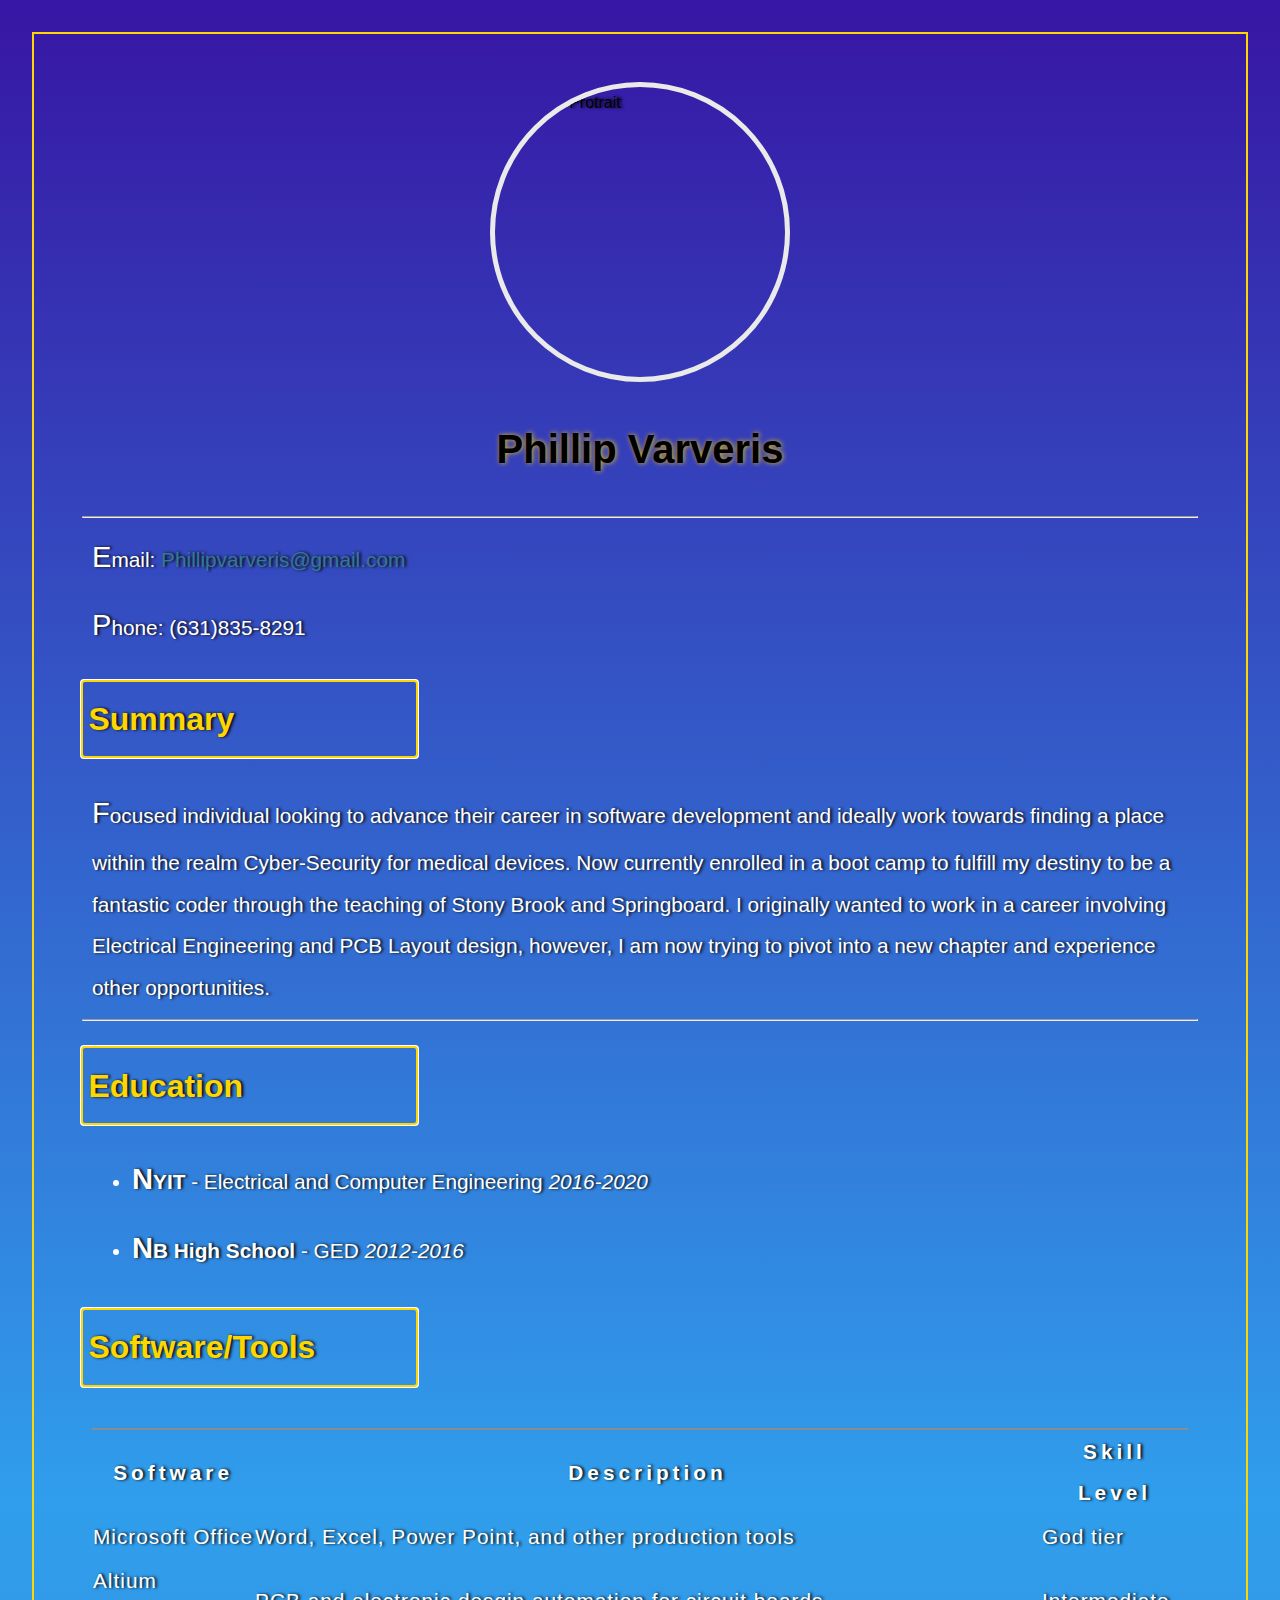
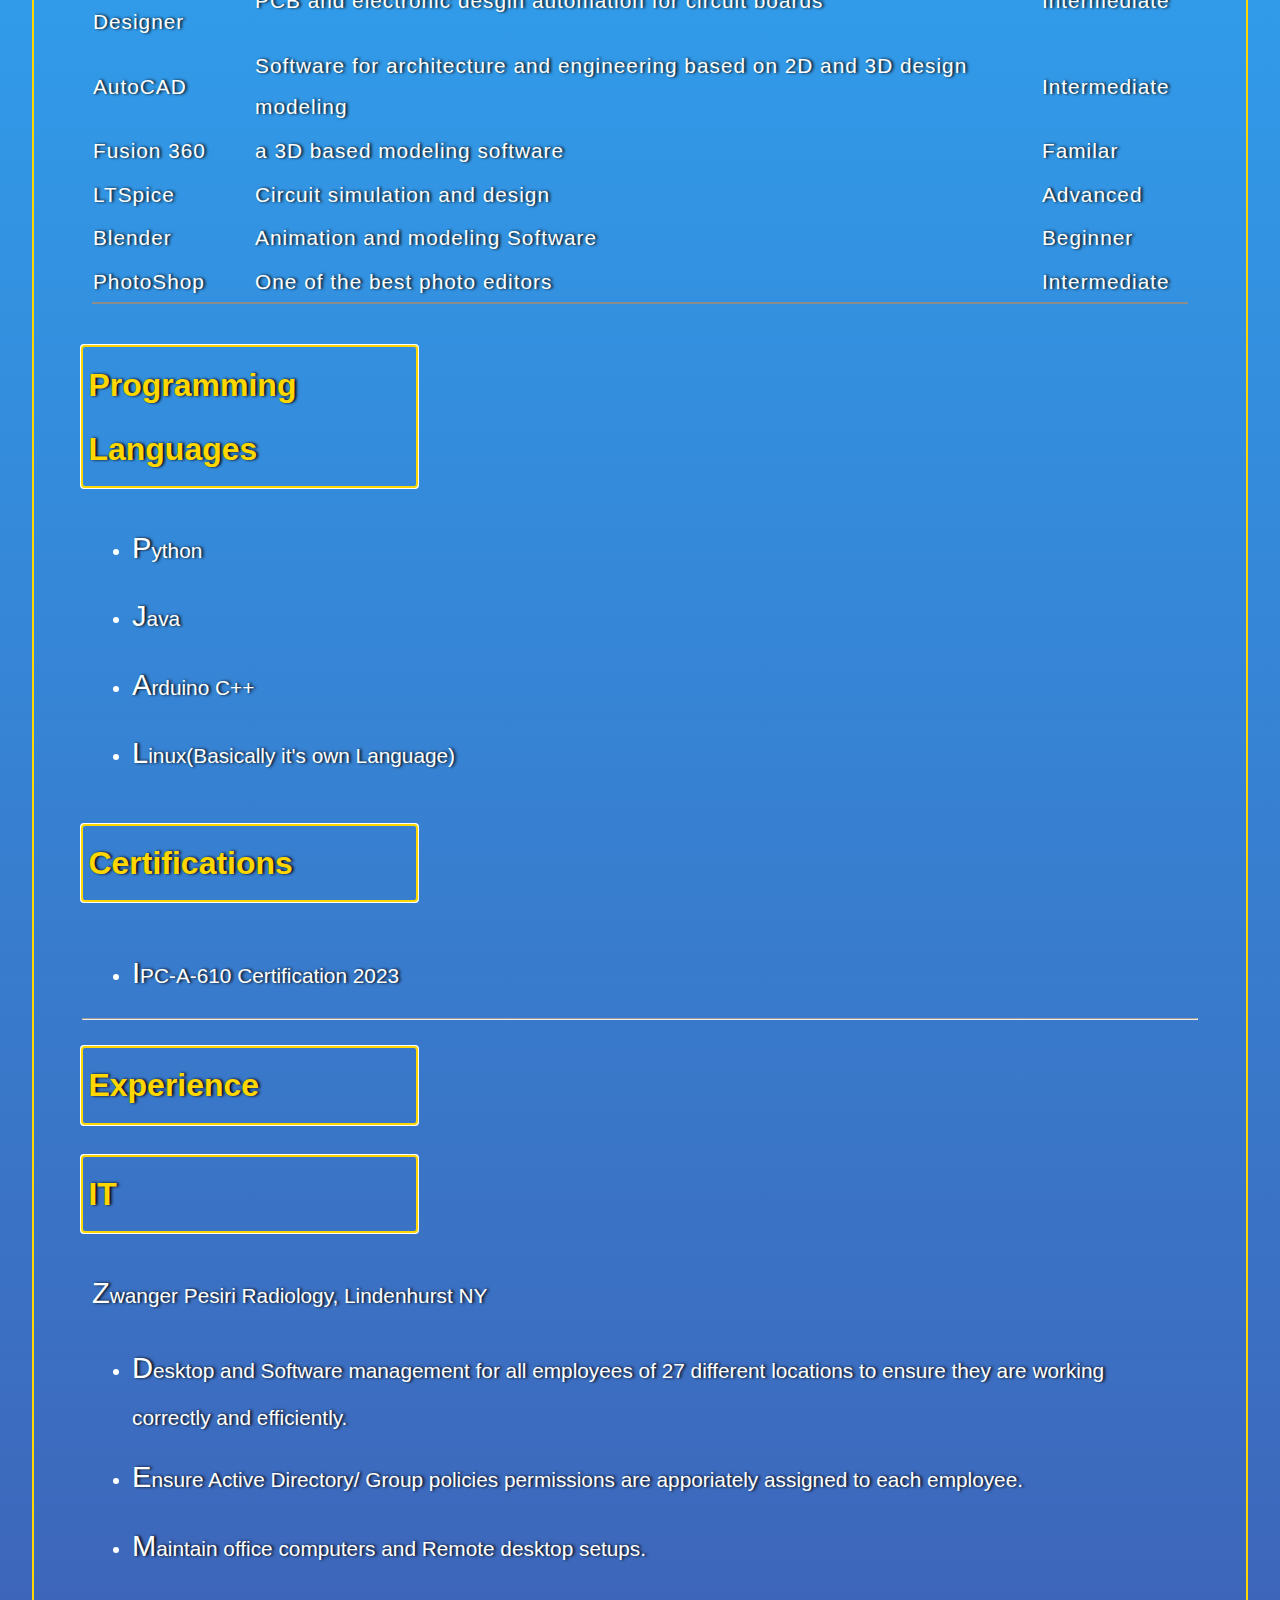
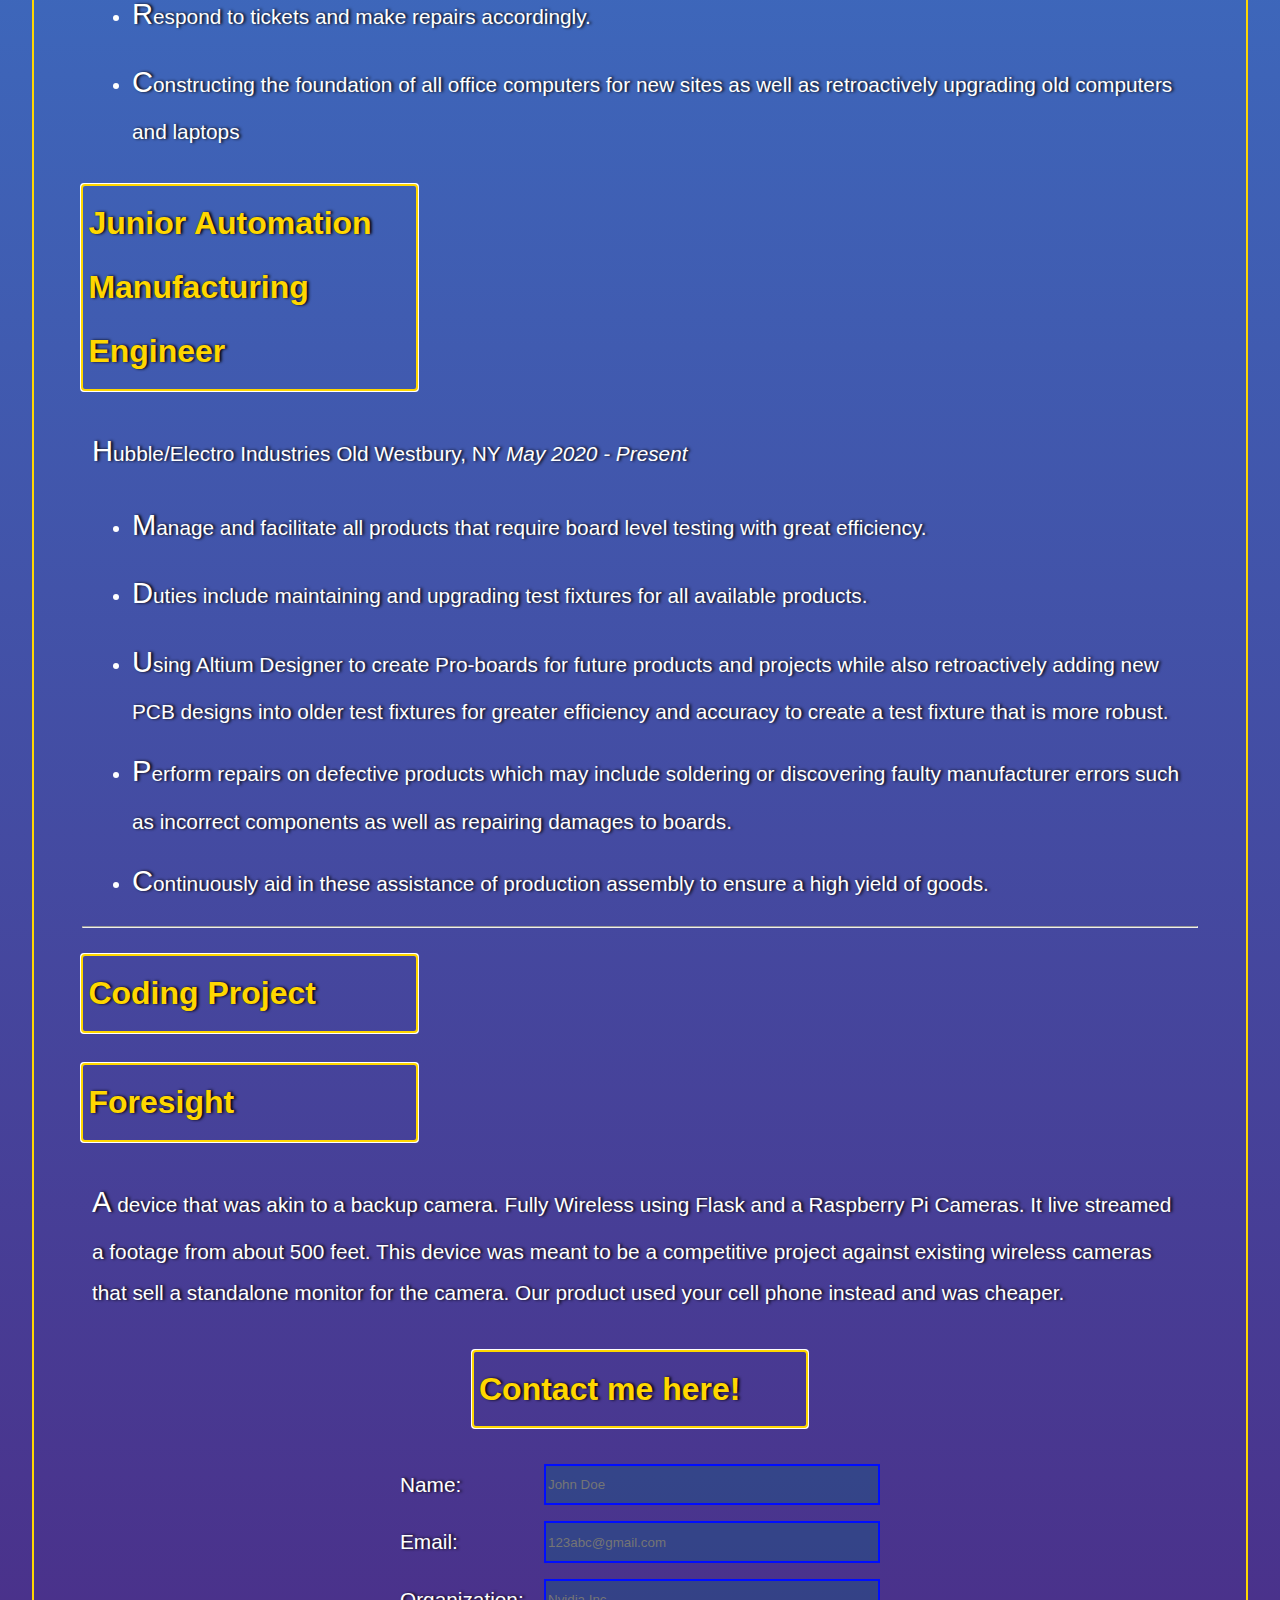
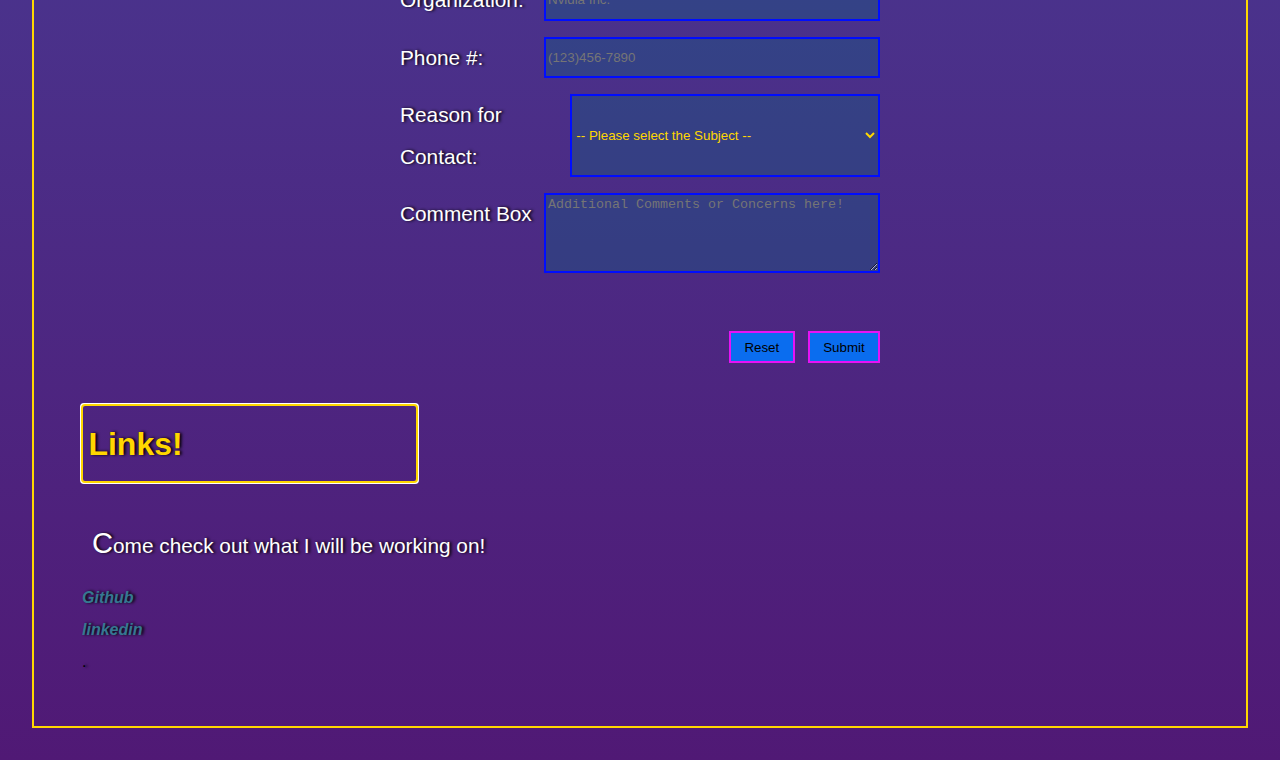
==== commit 76cfbe84: "nearly finished, but basically done Digital CV" ====
--- a/index.html
+++ b/index.html
@@ -15,15 +15,16 @@
   Section off each point  -->
   <header>
     <div class="image-container">
-      <img class="border-dotted" src="./Images/Phillip.PNG" width="120" alt="Phillip's Protrait">
-    </div>
-    <h1>Phillip Varveris</h1>
+      <img class="border-dotted" src="./Images/Phillip.PNG" height=""width="190" alt="Phillip's Protrait">
+    </div>
+
+  </header>
+
+  <main>
+     <h1>Phillip Varveris</h1>
     <hr>
     <p> Email: <a href="Phillipvarveris@gmail.com"> Phillipvarveris@gmail.com</a> </p>
     <p> Phone: (631)835-8291</p>
-  </header>
-
-  <main>
     <!--Startin Summary-->
     <section>
       <h2>Summary</h2>
@@ -153,7 +154,7 @@
     <h2>Coding Project</h2>
     <h3>Foresight</h3>
     <p>A device that was akin to a backup camera. Fully Wireless using Flask and a Raspberry Pi Cameras. It live
-      streamed a footage from about 200Ft. This device was meant to be a competitive project against existing wireless
+      streamed a footage from about 500 feet. This device was meant to be a competitive project against existing wireless
       cameras that sell a standalone monitor for the camera. Our product used your cell phone instead and was cheaper.
     </p>
 
@@ -177,6 +178,7 @@
                 name="name" 
                 id="name" 
                 placeholder="John Doe"
+                autocomplete="given-name"
                 required>
             </div>
             
@@ -191,6 +193,7 @@
               name="email" 
               id="email" 
               placeholder="123abc@gmail.com" 
+              autocomplete="off"
               required>
             </div>
             
@@ -203,6 +206,7 @@
               type="text" 
               name="Orangization" 
               id="org" 
+              autocomplete="off"
               placeholder="Nvidia Inc."
               >
             </div>
@@ -215,13 +219,14 @@
               name="phone" 
               id="phone" 
               placeholder="(123)456-7890" 
+              autocomplete="Phone"
                required>
             </div>
             
             
             
             <div class="select-container">
-             <label for="reason">Reason for Contact:</label>
+             <label for="reason-selector">Reason for Contact:</label>
               <select name="reason" id="reason-selector">           
                 <option value="">-- Please select the Subject -- </option>
                 <option value="test">Question</option>
@@ -249,8 +254,11 @@
       <b><i><a href="https://github.com/PhillJr"> Github </a></i></b>
       <br>
       <b><i><a href="https://www.linkedin.com/in/phillip-varveris-836770120/"> linkedin </a></i></b>
-      <p><small>Side note I really need to work on my linkedIn Profile...</small></p>
-    </section>
+
+    </section>
+
+
+
   </footer>
 
 </body>
--- a/styles.css
+++ b/styles.css
@@ -7,72 +7,83 @@
   display: block;
   unicode-bidi: isolate;
 }
-
+/* setting up the text for the webpage */
 body {
     font-family: "Franklin Gothic Medium", "Arial Narrow", Arial, sans-serif;
-    font-size: 20px;
+    text-shadow: black 2px 0 3px;
+    font-size: 16px;
     line-height: 2;
     margin: 2rem;
     padding: 3rem;
-    background-color: rgb(7, 65, 127);
+    /* background-color: rgb(7, 65, 127); */
+    background: #3716A4;
+    background: -moz-linear-gradient(top, #3716A4 0%, #309EEC 27%, #501975 100%);
+    background: -webkit-linear-gradient(top, #3716A4 0%, #309EEC 27%, #501975 100%);
+    background: linear-gradient(to bottom, #3716A4 0%, #309EEC 27%, #501975 100%);
     border: 2px solid gold;
 }
-
+/* My name */
 h1 {
-    font-size: 2em;
+    
+    font-size: 2.5em;
     text-align: center;
     text-shadow: rgb(225, 184, 20) 1px 0 5px;
-}
-
-h2 {
+    /* transition: all 100s ease; */
+}
+/* Giving the titles and sections titles more of a pop */
+h2,h3,h4 {
+    margin-left: 0;   
+    width: 30%;
+    padding: .2em;
     color: gold;
-    filter: drop-shadow(10px 11px 1px #1a1a0a);
-}
-
-
-h3 {
-    color:  gold;
-    filter: drop-shadow(10px 11px 1px #1a1a0a);
-    /* color: white; */
-}
-h4 {
-    color:  gold;
-    filter: drop-shadow(10px 11px 1px #1a1a0a);
-    /* color: white; */
+    font-size: 2em;
+    text-shadow: rgb(225, 184, 20) 1px 5% 5px;
+    outline: auto;
+   
+   
+}
+/* Makes the text it looked neat */
+p::first-letter,table::first-letter,li::first-letter{
+  font-size: 1.4em;
 }
 
 p, li, th, tr, footer {
     color: white;
-}
-
-
-h1, h2, h3
+    outline: ;
+    
+}
+
+
+/* h1, h2, h3
 {
   padding-bottom: 1rem;
-}
+  margin: 10px;
+  
+} */
 
 p, li, table, form
 {
-  font-size: 0.8rem;
+  font-size: 1.3rem;
+  margin: 10px;
+ 
 }
 
 table {
-  border-collapse: collapse;
+  border-collapse: collapse; /*Brings the table closer together*/
   border-top: 2px solid rgb(140 140 140);
   border-bottom: 2px solid rgb(140 140 140);
-  font-family: sans-serif;
-  font-size: 0.8rem;
+  font-family: "Franklin Gothic Medium", "Arial Narrow", Arial, sans-serif;
   letter-spacing: 1px;
 }
 
 a
 {
   text-decoration: none; /* Removing default underline from links */
-  color: #55AACC; /* A slightly lighter shade for links for better distinction */
+  color: #357892; /* A slightly lighter shade for links for better distinction */
 }
 
 thead{
-  letter-spacing: 4px;
+  letter-spacing: 4px; /*Moves the headers to be more aligned with the column information*/
 }
 
 .software .container
@@ -85,38 +96,42 @@
 
 
 
-.image-container
-{
-  align-self: flex-start; /* Positions itself to the start of y-axis. */
-  margin: 0 auto;
-  /* Makes the image shape square. */
-  width: 15rem;
-  height: 15rem;
+.image-container /* This centers my image*/
+{
+  display: flex;
+  justify-content: center;
+  align-items: center;
+  /* width: 300px; */
+  height: 300px;
+}
+
+
+img:hover{
+  
+  transform: rotate(1turn);
+}
+img
+{
   position: relative;
-}
-
-img
-{
-  /* border: 2px dotted gold; */
-  display: block;
-  position: relative;
-  left: px;
   /* Fits the image into the container div. */
-  width: 100%;
+  width: 300px;
   height: 100%;
-  margin: 0 auto;
-  border-radius: 50%; /* Rounds the image. */
-
-  object-fit: cover; /* Preserves the original aspect ratio. */
-  object-position: 100% 20%; /* Makes the face visible moving the image down. */
-}
+  border-radius: 50%; 
+  object-fit: cover; /*Preserves the original aspect ratio.*/
+  object-position: 100% 10%; /*attemping to center my face*/
+  transition: transform 1s cubic-bezier(0.075, 0.22, 0.165, 1);
+ 
+}
+/* Funny spin */
+ /* transition:  3s cubic-bezier(0.19, 1, 0.22, 1); */
+
 
 .border-dotted
 {
-  border: 2px dotted #eaeaea;
-}
-
-
+  border: 5px solid #eaeaea;
+}
+
+/* Ways to make the contact box look cool */
 form input,
 form textarea,
 form select
@@ -188,3 +203,84 @@
 {
   margin-right: 1rem;
 }
+
+
+/* Define the transition property */
+
+.transition {
+    transition: 3s cubic-bezier(0.19, 1, 0.22, 1);
+}
+
+/* Apply the transition to specific elements */
+
+.element {
+    /* Define the initial state of the element */
+    width: 100px;
+    height: 100px;
+    background-color: red;
+
+    /* Add the transition property to the element */
+    transition: all 0.3s ease;
+}
+
+/* Create a hover effect with the transition */
+
+.element:hover {
+    width: 150px;
+    height: 150px;
+    background-color: blue;
+}
+
+
+@keyframes fly-in-left {
+    from {
+        transform: translateX(-100%);
+    }
+    to {
+        transform: translateX(0);
+    }
+}
+
+@keyframes fly-in-right {
+    from {
+        transform: translateX(100%);
+    }
+    to {
+        transform: translateX(0);
+    }
+}
+
+/* Apply the animation to all elements */
+main > *{
+    animation-duration: 2s;
+    animation-timing-function: ease-out;
+    animation-fill-mode: forwards;
+}
+
+/* Apply the left fly-in animation to even-indexed elements */
+main > *:nth-child(2n) {
+    animation-name: fly-in-left;
+}
+
+/* Apply the right fly-in animation to odd-indexed elements */
+main > *:nth-child(odd) {
+    animation-name: fly-in-right;
+}
+
+
+form > * {
+    animation-duration: 1s;
+    animation-timing-function: ease-out;
+    animation-fill-mode: forwards;
+}
+
+/* Apply fly-in-left animation to elements within form */
+form > div:nth-child(even) {
+    animation-name: fly-in-left;
+}
+
+/* Apply fly-in-right animation to elements within form */
+form > div:nth-child(odd) {
+    animation-name: fly-in-right;
+}
+
